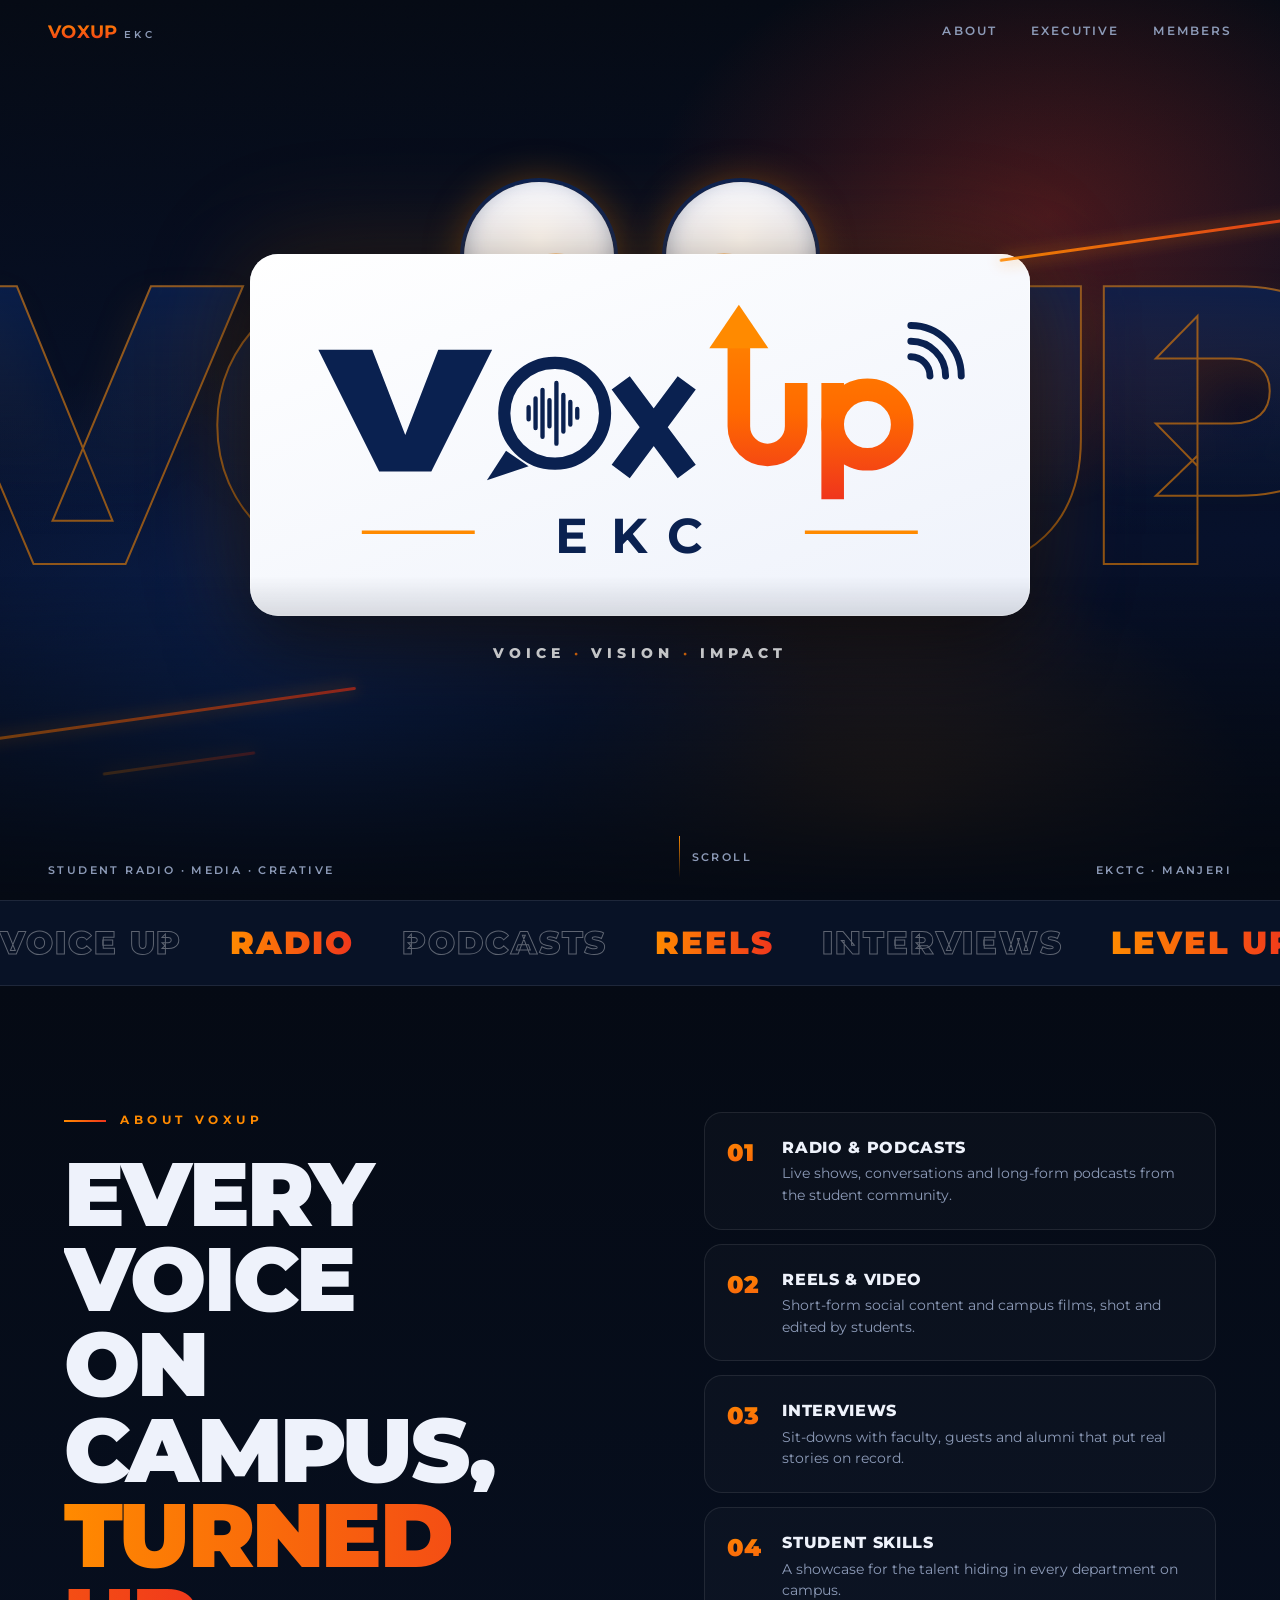
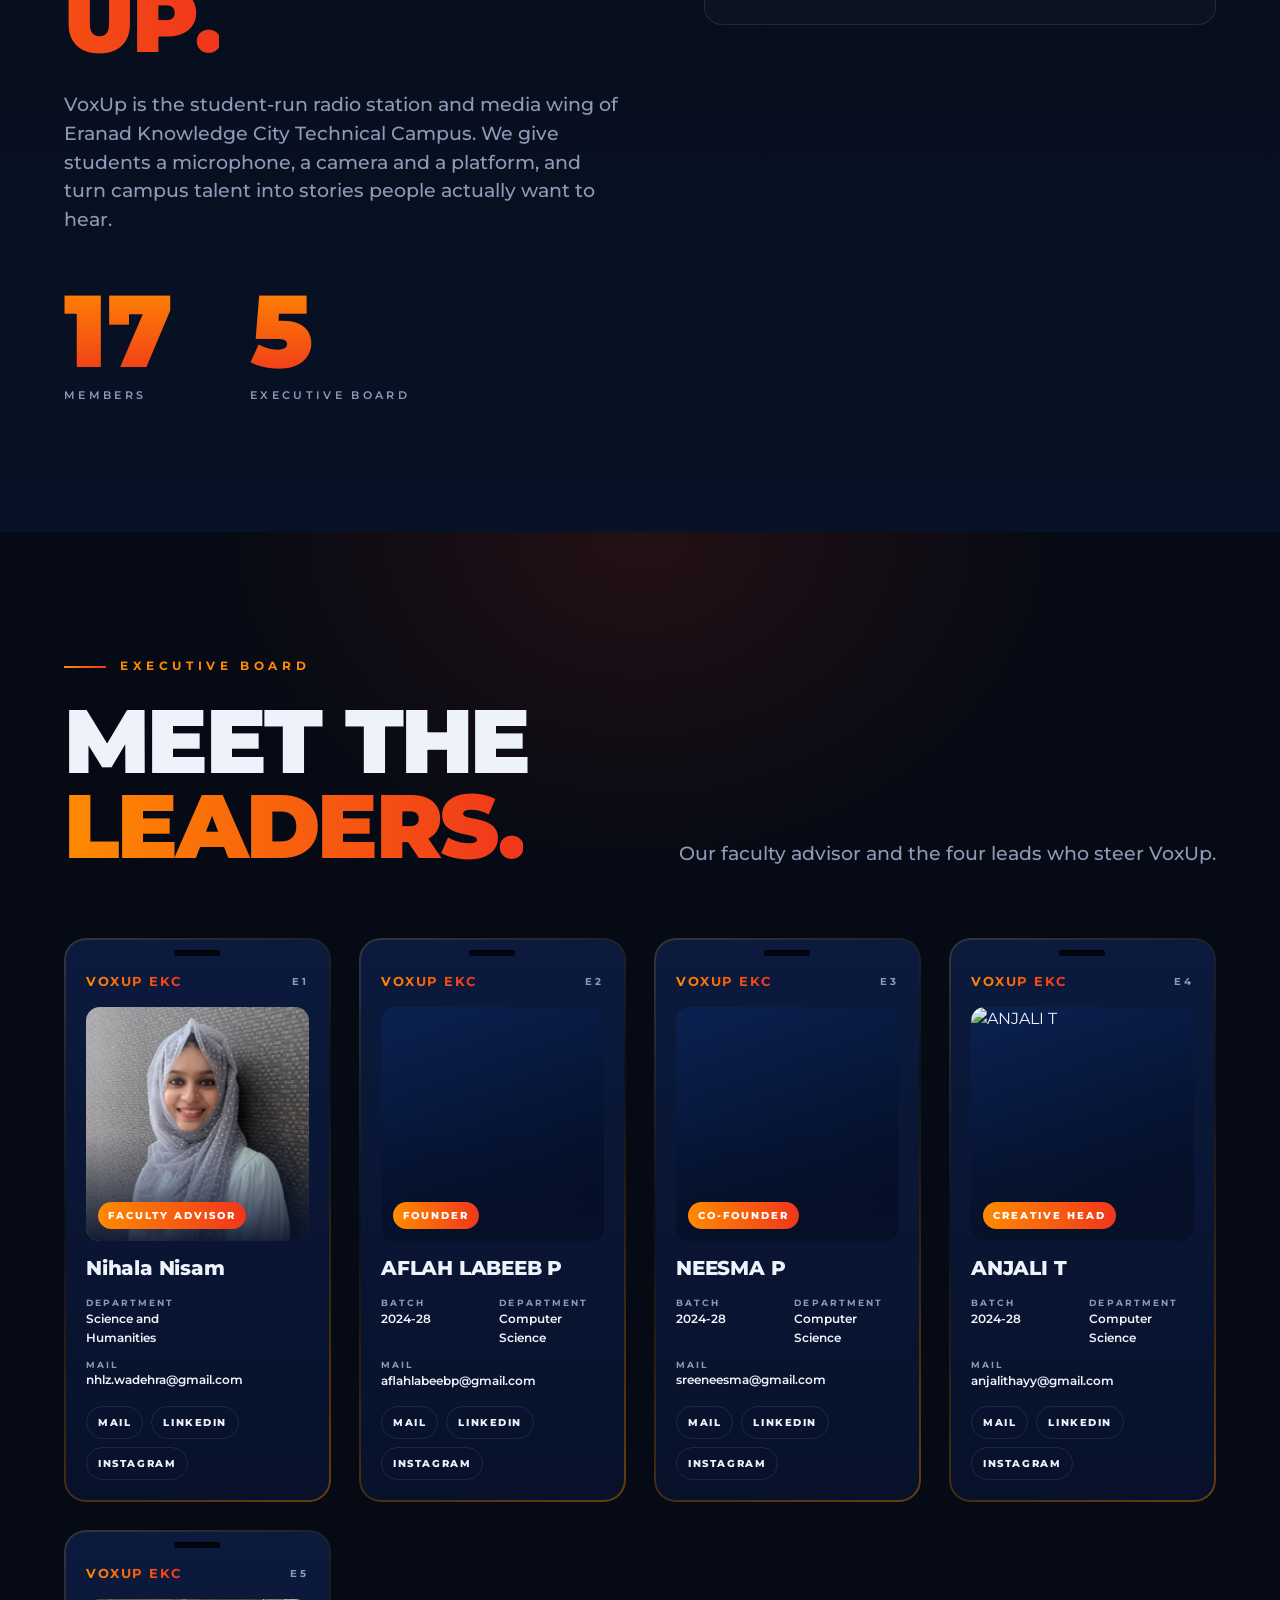
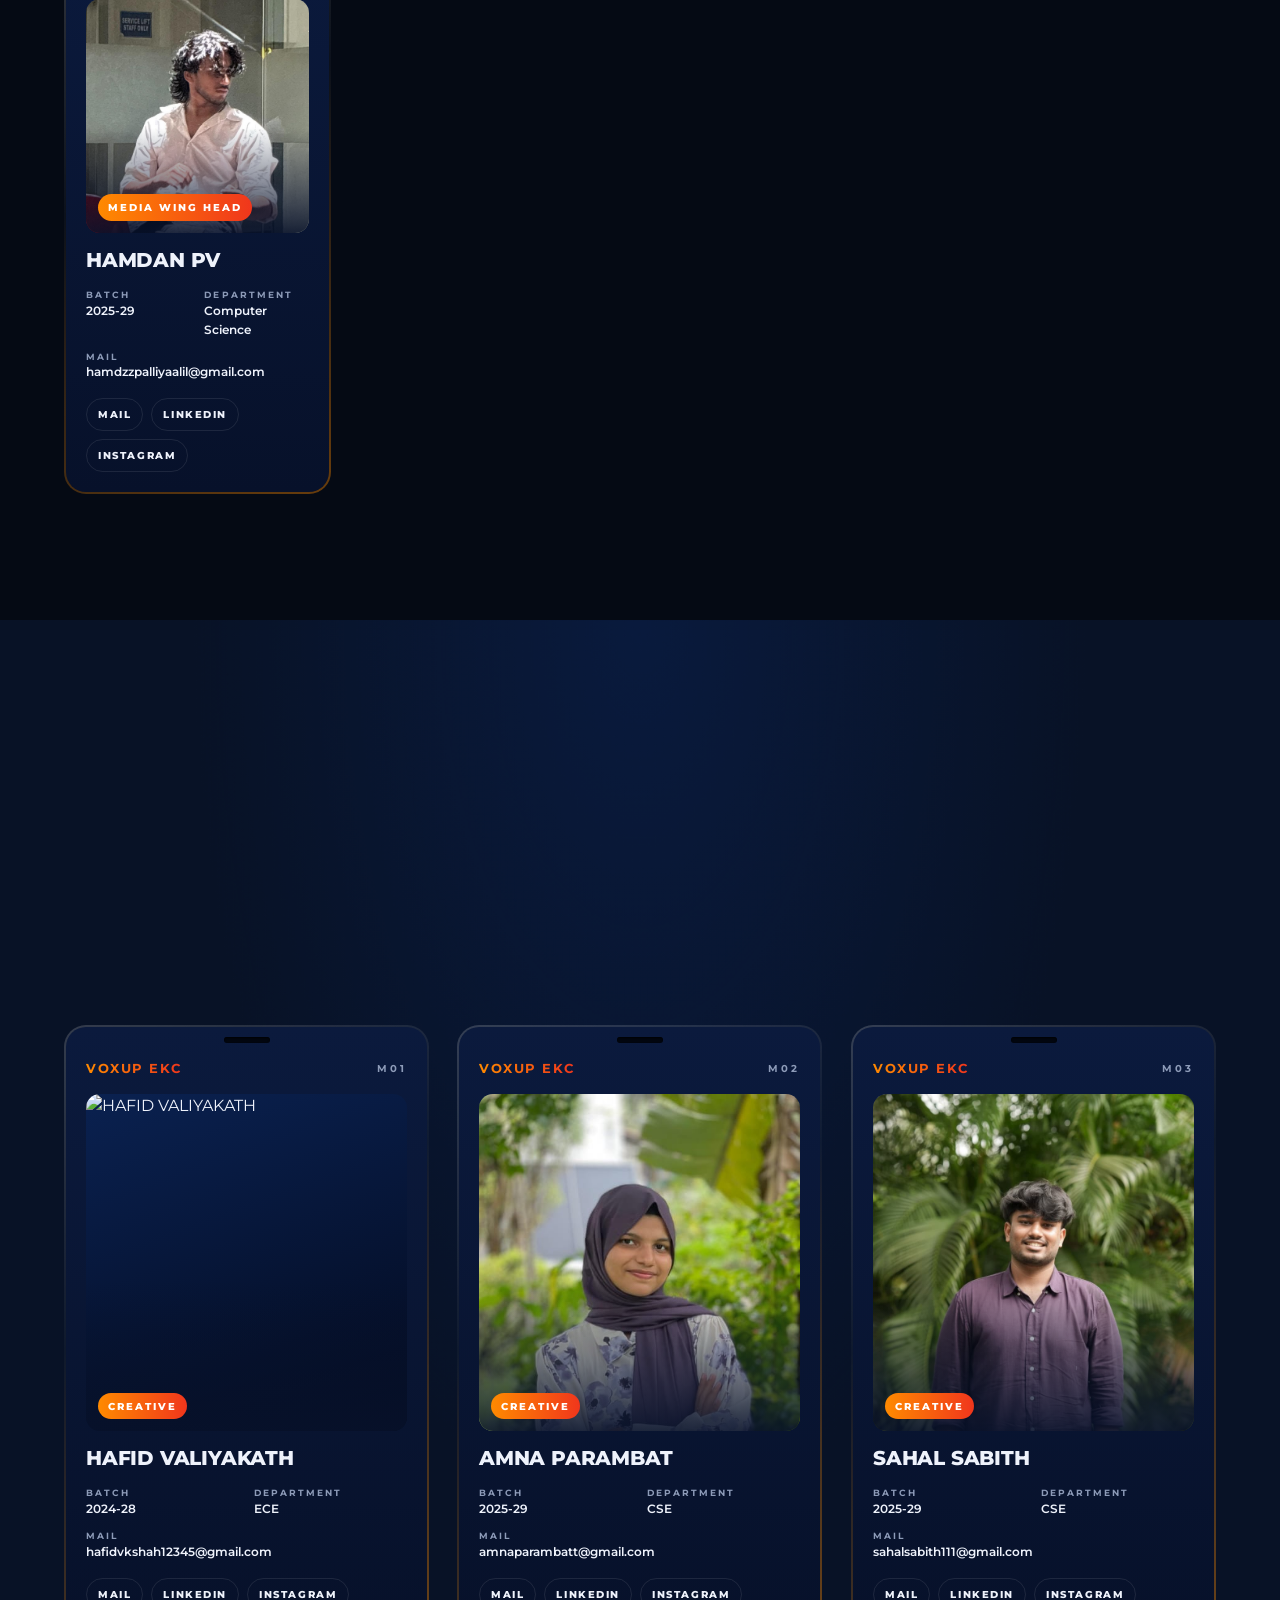
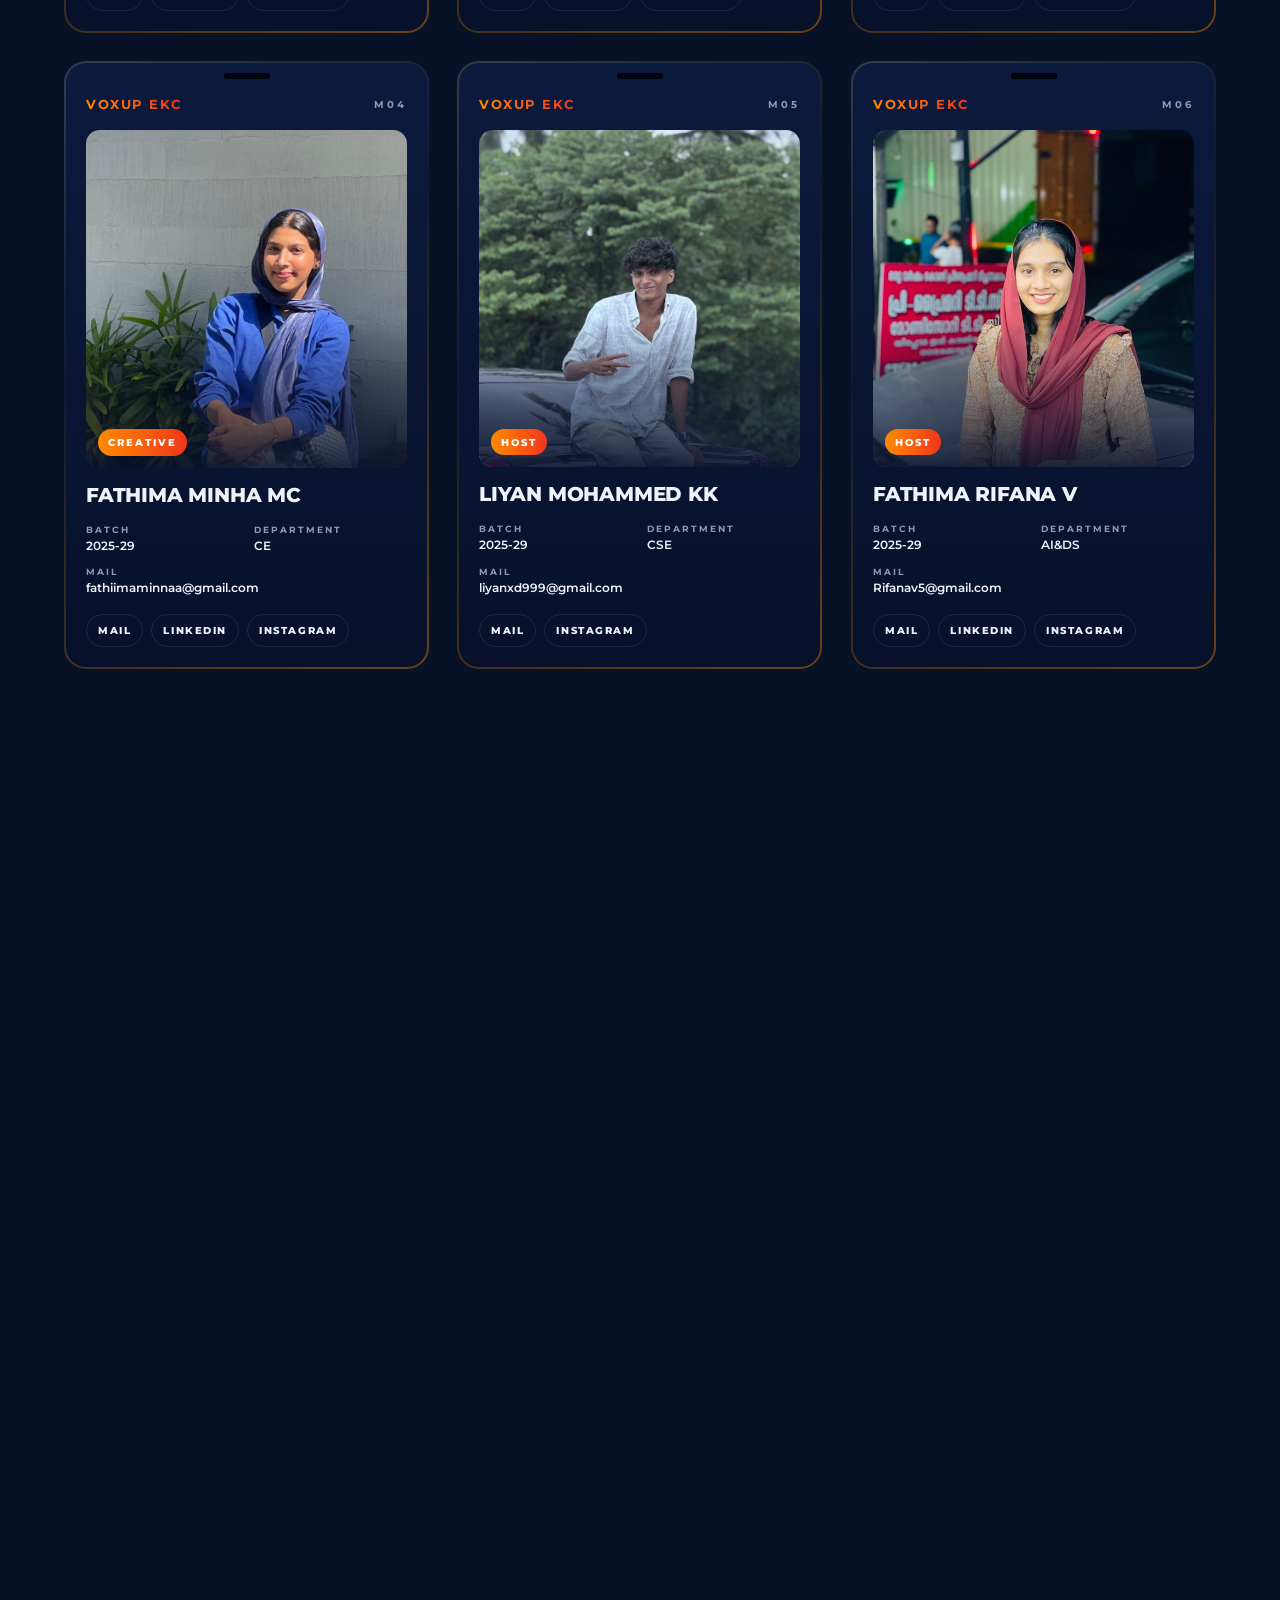
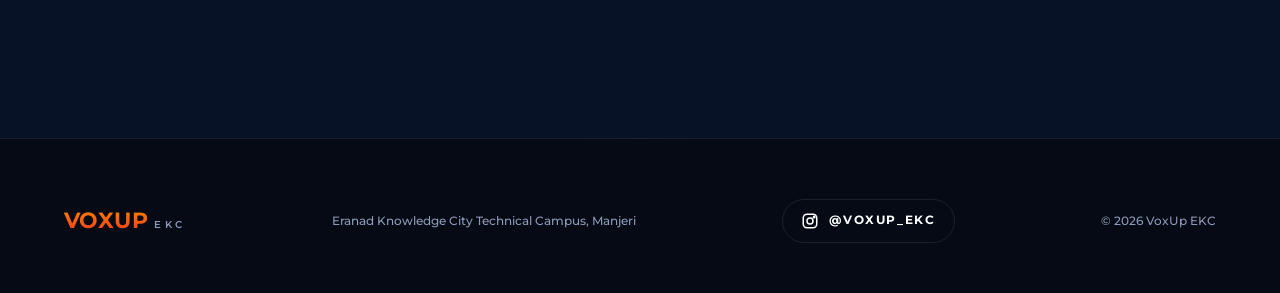
==== voxup-team/index.html @ 84dcec3f "VoxUp EKC site" ====
<!doctype html>
<html lang="en">
<head>
<meta charset="utf-8">
<meta name="viewport" content="width=device-width,initial-scale=1,viewport-fit=cover">
<title>VoxUp EKC</title>
<meta name="description" content="VoxUp EKC — the student-run radio, media and creative platform of Eranad Knowledge City Technical Campus.">
<meta name="theme-color" content="#050a14">
<link rel="preconnect" href="https://fonts.googleapis.com">
<link rel="preconnect" href="https://fonts.gstatic.com" crossorigin>
<link href="https://fonts.googleapis.com/css2?family=Montserrat:wght@400;500;600;700;800;900&display=swap" rel="stylesheet">
<style>
:root{
  --navy:#0a2150; --navy-deep:#061330; --ink:#050a14; --ink2:#081226;
  --orange:#ff8a00; --red:#f0361c; --grad:linear-gradient(180deg,#ff8a00,#f0361c);
  --grad-h:linear-gradient(90deg,#ff8a00,#f0361c);
  --text:#eef2fb; --mute:#8d9bb8; --line:rgba(255,255,255,.09);
  --ease:cubic-bezier(.2,.8,.2,1);
}
*{box-sizing:border-box;margin:0;padding:0}
html{scroll-behavior:smooth;-webkit-text-size-adjust:100%}
body{background:var(--ink);color:var(--text);font-family:'Montserrat',system-ui,-apple-system,Segoe UI,sans-serif;overflow-x:hidden;line-height:1.5}
a{color:inherit;text-decoration:none}
img{display:block;max-width:100%}
::selection{background:var(--orange);color:#000}
.progress{position:fixed;left:0;top:0;height:3px;width:100%;transform-origin:0 50%;transform:scaleX(0);background:var(--grad-h);z-index:100}

/* NAV */
nav{position:fixed;inset:0 0 auto 0;z-index:50;display:flex;align-items:center;justify-content:space-between;padding:18px clamp(18px,4vw,48px);transition:background .4s,backdrop-filter .4s}
nav.solid{background:rgba(5,10,20,.72);backdrop-filter:blur(14px);-webkit-backdrop-filter:blur(14px);border-bottom:1px solid var(--line)}
.brand{font-weight:900;letter-spacing:.02em;font-size:1.15rem}
.brand b{background:var(--grad);-webkit-background-clip:text;background-clip:text;color:transparent}
.brand small{font-weight:600;font-size:.62rem;letter-spacing:.35em;color:var(--mute);margin-left:.6em}
.links{display:flex;gap:clamp(14px,3vw,34px);font-size:.72rem;font-weight:600;letter-spacing:.18em;text-transform:uppercase}
.links a{color:var(--mute);transition:color .25s;position:relative}
.links a:hover{color:#fff}
.links a::after{content:"";position:absolute;left:0;bottom:-6px;height:2px;width:100%;background:var(--grad-h);transform:scaleX(0);transform-origin:left;transition:transform .35s var(--ease)}
.links a:hover::after{transform:scaleX(1)}

/* HERO */
.hero{position:relative;height:100svh;min-height:640px;overflow:hidden;isolation:isolate;
  background:
   radial-gradient(60% 55% at 22% 78%,rgba(10,33,80,.95),transparent 70%),
   radial-gradient(45% 45% at 82% 24%,rgba(240,54,28,.28),transparent 70%),
   radial-gradient(40% 40% at 70% 90%,rgba(255,138,0,.18),transparent 70%),
   linear-gradient(180deg,#050a14,#06102a 60%,#050a14)}
.grain{position:absolute;inset:0;z-index:1;opacity:.07;pointer-events:none;mix-blend-mode:overlay;
  background-image:url("data:image/svg+xml;utf8,<svg xmlns='http://www.w3.org/2000/svg' width='160' height='160'><filter id='n'><feTurbulence type='fractalNoise' baseFrequency='.9' numOctaves='2' stitchTiles='stitch'/></filter><rect width='100%' height='100%' filter='url(%23n)'/></svg>")}
.layer{position:absolute;inset:0;will-change:transform;pointer-events:none}
.bigtext{z-index:2;display:flex;align-items:center;justify-content:center}
.bigtext span{font-weight:900;font-size:clamp(7rem,31vw,36rem);line-height:.8;letter-spacing:-.05em;white-space:nowrap;
  color:transparent;-webkit-text-stroke:2px rgba(255,138,0,.55);
  background:linear-gradient(180deg,rgba(10,33,80,.9),rgba(10,33,80,0) 85%);-webkit-background-clip:text;background-clip:text;
  transform:translateY(-3vh)}
.bigtext.ghost span{-webkit-text-stroke:0;background:linear-gradient(180deg,rgba(255,138,0,.10),transparent 70%);-webkit-background-clip:text;background-clip:text;filter:blur(18px);transform:translateY(-1vh) scale(1.02)}
.rings{z-index:2}
.rings i{position:absolute;left:50%;top:46%;border:1px solid rgba(255,138,0,.22);border-radius:50%;transform:translate(-50%,-50%) scale(.2);opacity:0;animation:ring 6s infinite var(--ease)}
.rings i:nth-child(1){width:60vmin;height:60vmin}
.rings i:nth-child(2){width:60vmin;height:60vmin;animation-delay:2s}
.rings i:nth-child(3){width:60vmin;height:60vmin;animation-delay:4s}
@keyframes ring{0%{transform:translate(-50%,-50%) scale(.3);opacity:0}15%{opacity:.8}100%{transform:translate(-50%,-50%) scale(2.4);opacity:0}}

.stage{position:absolute;inset:0;z-index:4;display:flex;flex-direction:column;align-items:center;justify-content:center;padding-bottom:6vh;pointer-events:none}
.eyes{position:relative;z-index:1;display:flex;gap:clamp(18px,4vw,56px);margin-bottom:calc(var(--eye) * -.52);--eye:clamp(84px,13vw,150px)}
.eye{width:var(--eye);height:var(--eye);border-radius:50%;background:radial-gradient(circle at 50% 38%,#fff,#dfe7f7);position:relative;overflow:hidden;
  box-shadow:inset 0 -10px 22px rgba(10,33,80,.35),0 0 0 4px var(--navy),0 0 40px rgba(255,138,0,.35)}
.iris{position:absolute;left:50%;top:50%;width:46%;height:46%;border-radius:50%;margin:-23% 0 0 -23%;
  background:radial-gradient(circle at 50% 50%,#000 0 28%,var(--navy-deep) 30% 48%,var(--orange) 52% 78%,var(--red) 100%);
  will-change:transform;transition:transform .08s linear}
.iris::after{content:"";position:absolute;left:18%;top:16%;width:22%;height:22%;border-radius:50%;background:#fff;opacity:.9}
.eye .lid{position:absolute;inset:0;background:var(--navy-deep);transform:translateY(-101%);animation:blink 6s infinite}
@keyframes blink{0%,93%,100%{transform:translateY(-101%)}95.5%{transform:translateY(0)}}
.plate{position:relative;z-index:2;width:min(86vw,780px);padding:clamp(18px,3.4vw,42px) clamp(18px,4vw,56px);border-radius:28px;
  background:linear-gradient(160deg,#fff,#eef2fb);box-shadow:0 30px 80px rgba(0,0,0,.55),0 0 0 1px rgba(255,255,255,.6) inset,0 0 120px rgba(255,138,0,.18);
  transform-style:preserve-3d;will-change:transform}
.plate svg{width:100%;height:auto;display:block}
.tagline{margin-top:clamp(18px,3vh,34px);text-align:center;font-weight:800;letter-spacing:.34em;font-size:clamp(.62rem,1.5vw,.9rem);text-transform:uppercase;color:#fff;position:relative;z-index:3}
.tagline b{background:var(--grad-h);-webkit-background-clip:text;background-clip:text;color:transparent}
.fore{z-index:5}
.fore .streak{position:absolute;height:3px;border-radius:3px;background:var(--grad-h);opacity:.9;filter:drop-shadow(0 0 8px rgba(255,138,0,.8))}
.fore .s1{left:-6%;width:34%;bottom:20%;transform:rotate(-8deg)}
.fore .s2{right:-6%;width:28%;top:26%;transform:rotate(-8deg)}
.fore .s3{left:8%;width:12%;bottom:15%;transform:rotate(-8deg);opacity:.5}
.fore .vig{position:absolute;inset:auto 0 0 0;height:36%;background:linear-gradient(0deg,var(--ink),transparent)}
.hero-foot{position:absolute;z-index:6;left:0;right:0;bottom:22px;display:flex;justify-content:space-between;align-items:flex-end;padding:0 clamp(18px,4vw,48px);font-size:.68rem;letter-spacing:.22em;text-transform:uppercase;color:var(--mute);font-weight:600}
.hero-foot .scroll{display:flex;align-items:center;gap:12px}
.hero-foot .scroll i{width:1px;height:42px;background:linear-gradient(var(--orange),transparent);animation:drip 2s infinite}
@keyframes drip{0%{transform:scaleY(0);transform-origin:top}50%{transform:scaleY(1);transform-origin:top}51%{transform-origin:bottom}100%{transform:scaleY(0);transform-origin:bottom}}

/* MARQUEE */
.marquee{border-block:1px solid var(--line);background:var(--ink2);overflow:hidden;padding:18px 0}
.track{display:flex;gap:48px;width:max-content;animation:slide 32s linear infinite}
.track span{font-weight:900;font-size:clamp(1.2rem,3vw,2rem);letter-spacing:.06em;text-transform:uppercase;white-space:nowrap;color:transparent;-webkit-text-stroke:1px rgba(255,255,255,.35)}
.track span:nth-child(even){background:var(--grad-h);-webkit-background-clip:text;background-clip:text;-webkit-text-stroke:0}
@keyframes slide{to{transform:translateX(-50%)}}

/* SECTIONS */
section{position:relative;padding:clamp(80px,14vh,160px) clamp(18px,5vw,72px)}
.eyebrow{font-size:.72rem;letter-spacing:.4em;text-transform:uppercase;font-weight:700;color:var(--orange);display:flex;align-items:center;gap:14px;margin-bottom:22px}
.eyebrow::before{content:"";width:42px;height:2px;background:var(--grad-h)}
h2{font-weight:900;font-size:clamp(2.2rem,7vw,6rem);line-height:.95;letter-spacing:-.03em;text-transform:uppercase}
h2 em{font-style:normal;background:var(--grad-h);-webkit-background-clip:text;background-clip:text;color:transparent}
.lead{max-width:640px;margin-top:28px;color:var(--mute);font-size:clamp(1rem,1.6vw,1.2rem);font-weight:500}

.about{display:grid;grid-template-columns:1.1fr 1fr;gap:clamp(30px,6vw,90px);align-items:start;background:linear-gradient(180deg,var(--ink),var(--ink2))}
.pillars{display:grid;gap:14px}
.pillar{display:grid;grid-template-columns:auto 1fr;gap:18px;padding:22px;border:1px solid var(--line);border-radius:18px;background:rgba(255,255,255,.025);transition:transform .5s var(--ease),border-color .3s,background .3s}
.pillar:hover{transform:translateX(8px);border-color:rgba(255,138,0,.5);background:rgba(255,138,0,.05)}
.pillar .n{font-weight:900;font-size:1.5rem;background:var(--grad);-webkit-background-clip:text;background-clip:text;color:transparent;min-width:2.2ch}
.pillar h3{font-size:1.02rem;font-weight:800;letter-spacing:.04em;text-transform:uppercase}
.pillar p{font-size:.9rem;color:var(--mute);margin-top:4px}

.stats{display:flex;gap:clamp(24px,6vw,80px);flex-wrap:wrap;margin-top:46px}
.stat b{display:block;font-weight:900;font-size:clamp(3rem,8vw,6.5rem);line-height:1;background:var(--grad);-webkit-background-clip:text;background-clip:text;color:transparent}
.stat span{font-size:.7rem;letter-spacing:.3em;text-transform:uppercase;color:var(--mute);font-weight:600}

/* MEMBERS */
.members{background:radial-gradient(50% 30% at 50% 0%,rgba(10,33,80,.55),transparent 70%),var(--ink2)}
.mhead{display:flex;justify-content:space-between;align-items:flex-end;gap:30px;flex-wrap:wrap;margin-bottom:clamp(36px,6vw,70px)}
.grid{display:grid;grid-template-columns:repeat(auto-fill,minmax(270px,1fr));gap:clamp(18px,2.2vw,30px)}
.card{--rx:0deg;--ry:0deg;position:relative;border-radius:22px;padding:2px;background:linear-gradient(150deg,rgba(255,255,255,.18),rgba(255,255,255,.03) 40%,rgba(255,138,0,.4));
  transform:perspective(900px) rotateX(var(--rx)) rotateY(var(--ry));transition:transform .25s ease-out,box-shadow .4s}
.card:hover{box-shadow:0 30px 70px rgba(0,0,0,.5),0 0 60px rgba(255,138,0,.14)}
.card-in{height:100%;border-radius:20px;background:linear-gradient(180deg,#0b1a3d,#07112a);padding:20px;display:flex;flex-direction:column;gap:16px;overflow:hidden;position:relative}
.card-in::before{content:"";position:absolute;left:50%;top:10px;width:46px;height:6px;margin-left:-23px;border-radius:6px;background:#02060f;box-shadow:inset 0 1px 2px rgba(0,0,0,.8)}
.top{display:flex;justify-content:space-between;align-items:center;margin-top:12px;font-size:.62rem;letter-spacing:.3em;font-weight:700;color:var(--mute);text-transform:uppercase}
.top b{background:var(--grad-h);-webkit-background-clip:text;background-clip:text;color:transparent;font-size:.8rem;letter-spacing:.12em}
.ph{position:relative;aspect-ratio:1/1.05;border-radius:14px;overflow:hidden;background:linear-gradient(160deg,var(--navy),#030a1e)}
.ph img{width:100%;height:100%;object-fit:cover;object-position:50% 20%}
.mono{position:absolute;inset:0;display:grid;place-items:center;font-weight:900;font-size:4.2rem;letter-spacing:-.04em;background:var(--grad);-webkit-background-clip:text;background-clip:text;color:transparent;opacity:.9}
.ph::after{content:"";position:absolute;inset:auto 0 0 0;height:45%;background:linear-gradient(0deg,rgba(7,17,42,.9),transparent)}
.role{position:absolute;left:12px;bottom:12px;z-index:2;font-size:.62rem;font-weight:800;letter-spacing:.2em;text-transform:uppercase;padding:6px 10px;border-radius:99px;background:var(--grad-h);color:#fff}
.name{font-size:1.25rem;font-weight:800;letter-spacing:-.01em;line-height:1.15}
.meta{display:grid;grid-template-columns:1fr 1fr;gap:10px 14px;font-size:.78rem}
.meta dt{font-size:.58rem;letter-spacing:.22em;text-transform:uppercase;color:var(--mute);font-weight:700}
.meta dd{font-weight:600;word-break:break-word}
.meta .full{grid-column:1/-1}
.row{display:flex;justify-content:space-between;align-items:flex-end;gap:12px;margin-top:auto}
.socials{display:flex;gap:8px;flex-wrap:wrap}
.socials a{font-size:.62rem;font-weight:800;letter-spacing:.16em;text-transform:uppercase;padding:8px 11px;border-radius:99px;border:1px solid var(--line);transition:all .25s}
.socials a:hover{background:var(--grad-h);border-color:transparent;transform:translateY(-2px)}
.qr{width:68px;height:68px;border-radius:10px;background:#fff;padding:5px;flex:none;cursor:pointer;transition:transform .3s var(--ease)}
.qr:hover{transform:scale(1.08) rotate(-3deg)}
.qr svg{width:100%;height:100%;display:block}

/* reveal */
.rv{opacity:0;transform:translateY(60px) scale(.96);filter:blur(6px);transition:opacity .9s var(--ease),transform .9s var(--ease),filter .9s var(--ease);transition-delay:var(--d,0ms)}
.rv.in{opacity:1;transform:none;filter:none}
.rv.l{transform:translateX(-60px)}.rv.r{transform:translateX(60px)}
.rv.l.in,.rv.r.in{transform:none}
.line{overflow:hidden;display:block}
.line>span{display:block;transform:translateY(110%);transition:transform 1s var(--ease);transition-delay:var(--d,0ms)}
.in .line>span,.line.in>span{transform:none}

/* HEADS */
.btn{position:relative;display:inline-flex;align-items:center;gap:14px;border:0;cursor:pointer;font:800 .8rem/1 'Montserrat',sans-serif;letter-spacing:.24em;text-transform:uppercase;color:#fff;padding:22px 38px;border-radius:99px;background:var(--grad-h);box-shadow:0 14px 50px rgba(240,54,28,.4);transition:transform .35s var(--ease),box-shadow .35s}
.btn:hover{transform:translateY(-4px) scale(1.03);box-shadow:0 22px 70px rgba(240,54,28,.55)}
.btn:focus-visible,.back:focus-visible,.socials a:focus-visible{outline:2px solid #fff;outline-offset:3px}
.btn svg{width:18px;height:18px;transition:transform .5s var(--ease)}

footer{padding:60px clamp(18px,5vw,72px) 50px;border-top:1px solid var(--line);display:flex;justify-content:space-between;gap:24px;flex-wrap:wrap;align-items:center;color:var(--mute);font-size:.78rem;font-weight:500}
footer .brand{font-size:1.4rem;color:#fff}
.insta{display:inline-flex;align-items:center;gap:10px;font-weight:700;letter-spacing:.14em;text-transform:uppercase;font-size:.72rem;color:#fff;padding:12px 18px;border-radius:99px;border:1px solid var(--line);transition:all .3s var(--ease)}
.insta svg{width:18px;height:18px}
.insta:hover{background:var(--grad-h);border-color:transparent;transform:translateY(-3px)}
/* MEMBER PAGE (QR landing) */
.page{position:fixed;inset:0;z-index:90;background:radial-gradient(60% 50% at 50% 0%,rgba(10,33,80,.9),transparent 70%),var(--ink);overflow:auto;display:none}
.page.show{display:block;animation:pg .6s var(--ease)}
.pg-card{min-height:100svh;display:flex;flex-direction:column;align-items:center;justify-content:center;gap:28px;padding:90px 18px 40px}
.cue{font-size:.66rem;letter-spacing:.3em;text-transform:uppercase;color:var(--mute);font-weight:700;animation:bob 2s infinite}
@keyframes bob{50%{transform:translateY(8px)}}
.pg-more{min-height:80svh;display:flex;flex-direction:column;align-items:center;justify-content:center;text-align:center;padding:60px 18px 90px}
.pg-more .eyebrow{justify-content:center}
.pg-more .lead{margin:14px auto 30px}
.exec{background:radial-gradient(50% 30% at 50% 0%,rgba(240,54,28,.13),transparent 70%),var(--ink)}
#execGrid{grid-template-columns:repeat(auto-fit,minmax(250px,1fr));max-width:1500px}
@keyframes pg{from{opacity:0;transform:scale(1.03)}to{opacity:1;transform:none}}
.page .card{width:min(92vw,380px);--rx:0deg;--ry:0deg}
.page .name{font-size:1.6rem}
.back{position:fixed;left:18px;top:18px;z-index:95;display:none;background:rgba(255,255,255,.08);border:1px solid var(--line);color:#fff;font:700 .7rem 'Montserrat',sans-serif;letter-spacing:.2em;text-transform:uppercase;padding:12px 18px;border-radius:99px;cursor:pointer;backdrop-filter:blur(8px)}
.back.show{display:block}

@media(max-width:860px){.about{grid-template-columns:1fr}.links a:nth-child(n+4){display:none}.hero-foot span:first-child{display:none}.hero-foot{justify-content:center}}
@media(max-width:520px){.brand small{display:none}.links{gap:14px}.plate{border-radius:20px}.eyes{gap:16px}}
@media(prefers-reduced-motion:reduce){*{animation:none!important;transition-duration:.01ms!important}.rv,.line>span{opacity:1;transform:none;filter:none}}
/* PHONE FIXES */
html,body{overflow-x:clip}
@media(max-width:860px){
  .rv.r,.rv.l{transform:translateY(40px)}
  .hero-foot span:last-child{display:none}
}
@media(max-width:520px){
  nav{padding:14px 16px}
  .links{gap:12px;font-size:.6rem;letter-spacing:.1em}
  .tagline{letter-spacing:.2em}
}
</style>
</head>
<body>
<div class="progress" id="progress"></div>

<nav id="nav">
  <a class="brand" href="#top" aria-label="VoxUp EKC home"><b>VOXUP</b><small>EKC</small></a>
  <div class="links"><a href="#about">About</a><a href="#executive">Executive</a><a href="#members">Members</a></div>
</nav>

<header class="hero" id="top">
  <div class="grain"></div>
  <div class="layer bigtext ghost" data-depth="10"><span>VOXUP</span></div>
  <div class="layer bigtext" data-depth="22"><span>VOXUP</span></div>
  <div class="layer rings" aria-hidden="true"><i></i><i></i><i></i></div>

  <div class="stage">
    <div class="eyes" id="eyes" aria-hidden="true">
      <div class="eye"><div class="iris"></div><div class="lid"></div></div>
      <div class="eye"><div class="iris"></div><div class="lid"></div></div>
    </div>
    <div class="plate" id="plate">
      <!-- VoxUp EKC logo, rebuilt in SVG with the brand navy and orange→red gradient -->
      <svg id="logo" viewBox="0 0 780 320" role="img" aria-label="VoxUp EKC logo">
        <defs>
          <linearGradient id="og" gradientUnits="userSpaceOnUse" x1="0" y1="14" x2="0" y2="232"><stop offset="0" stop-color="#ff8a00"/><stop offset=".55" stop-color="#ff6a00"/><stop offset="1" stop-color="#f0361c"/></linearGradient>
        </defs>
        <g fill="#0a2150">
          <polygon points="20,62 82,62 120,160 158,62 220,62 150,202 90,202"/>
          <path d="M236 178 L214 212 L262 196 Z"/>
        </g>
        <circle cx="292" cy="135" r="58" fill="none" stroke="#0a2150" stroke-width="14"/>
        <g stroke="#0a2150" stroke-width="5" stroke-linecap="round">
          <path d="M262 128v14M270 118v34M278 108v54M286 120v30M294 100v70M302 114v42M310 122v26M318 130v10"/>
        </g>
        <g stroke="#0a2150" stroke-width="26"><path d="M368 100L444 202M444 100L368 202"/></g>
        <g fill="none" stroke="url(#og)" stroke-width="26">
          <path d="M504 58V150a33 33 0 0 0 66 0V100"/>
          <path d="M612 100V234"/>
          <circle cx="652" cy="148" r="40"/>
        </g>
        <polygon points="504,10 470,60 538,60" fill="#ff8a00"/>
        <g fill="none" stroke="#0a2150" stroke-width="8" stroke-linecap="round">
          <path d="M702 70a22 22 0 0 1 22 22"/><path d="M702 52a40 40 0 0 1 40 40"/><path d="M702 34a58 58 0 0 1 58 58"/>
        </g>
        <g stroke="#ff8a00" stroke-width="4"><path d="M70 272H200M580 272H710"/></g>
        <text x="390" y="296" text-anchor="middle" font-family="Montserrat,sans-serif" font-weight="700" font-size="56" letter-spacing="26" fill="#0a2150">EKC</text>
      </svg>
    </div>
    <p class="tagline">VOICE <b>·</b> VISION <b>·</b> IMPACT</p>
  </div>

  <div class="layer fore" data-depth="40"><i class="streak s1"></i><i class="streak s2"></i><i class="streak s3"></i><div class="vig"></div></div>
  <div class="hero-foot"><span>Student radio · Media · Creative</span><span class="scroll"><i></i>Scroll</span><span>EKCTC · Manjeri</span></div>
</header>

<div class="marquee" aria-hidden="true"><div class="track" id="track"></div></div>

<section class="about" id="about">
  <div>
    <div class="eyebrow rv">About VoxUp</div>
    <h2><span class="line"><span>Every voice</span></span><span class="line" style="--d:120ms"><span>on campus,</span></span><span class="line" style="--d:240ms"><span><em>turned up.</em></span></span></h2>
    <p class="lead rv" style="--d:200ms">VoxUp is the student-run radio station and media wing of Eranad Knowledge City Technical Campus. We give students a microphone, a camera and a platform, and turn campus talent into stories people actually want to hear.</p>
    <div class="stats rv" style="--d:300ms">
      <div class="stat"><b data-count="17">0</b><span>Members</span></div>
      <div class="stat"><b data-count="5">0</b><span>Executive board</span></div>
    </div>
  </div>
  <div class="pillars">
    <div class="pillar rv r"><span class="n">01</span><div><h3>Radio &amp; Podcasts</h3><p>Live shows, conversations and long-form podcasts from the student community.</p></div></div>
    <div class="pillar rv r" style="--d:120ms"><span class="n">02</span><div><h3>Reels &amp; Video</h3><p>Short-form social content and campus films, shot and edited by students.</p></div></div>
    <div class="pillar rv r" style="--d:240ms"><span class="n">03</span><div><h3>Interviews</h3><p>Sit-downs with faculty, guests and alumni that put real stories on record.</p></div></div>
    <div class="pillar rv r" style="--d:360ms"><span class="n">04</span><div><h3>Student Skills</h3><p>A showcase for the talent hiding in every department on campus.</p></div></div>
  </div>
</section>

<section class="exec" id="executive">
  <div class="mhead">
    <div>
      <div class="eyebrow rv">Executive Board</div>
      <h2><span class="line"><span>Meet the</span></span><span class="line" style="--d:120ms"><span><em>leaders.</em></span></span></h2>
    </div>
    <p class="lead rv" style="margin:0">Our faculty advisor and the four leads who steer VoxUp.</p>
  </div>
  <div class="grid" id="execGrid"></div>
</section>

<section class="members" id="members">
  <div class="mhead">
    <div>
      <div class="eyebrow rv">The Team</div>
      <h2><span class="line"><span>Meet the</span></span><span class="line" style="--d:120ms"><span><em>voices.</em></span></span></h2>
    </div>
    <p class="lead rv" style="margin:0">The students behind every show, reel and story.</p>
  </div>
  <div class="grid" id="memberGrid"></div>
</section>

<footer>
  <div class="brand"><b>VOXUP</b><small>EKC</small></div>
  <div>Eranad Knowledge City Technical Campus, Manjeri</div>
  <a class="insta" href="https://www.instagram.com/voxup_ekctc/" target="_blank" rel="noopener" aria-label="VoxUp on Instagram">
    <svg viewBox="0 0 24 24" fill="none" stroke="currentColor" stroke-width="2" stroke-linecap="round" stroke-linejoin="round"><rect x="3" y="3" width="18" height="18" rx="5"/><circle cx="12" cy="12" r="4"/><circle cx="17.5" cy="6.5" r="1" fill="currentColor"/></svg>
    @VOXUP_EKC
  </a>
  <div>© <span id="yr"></span> VoxUp EKC</div>
</footer>

<button class="back" id="back">← VoxUp EKC</button>
<div class="page" id="page" aria-live="polite"></div>

<script>
/* =====================================================================
   TEAM DATA — fill in each person here. Leave a field "" to hide it.
   photo: path to an image in the repo, e.g. "photos/aflah.jpg"
   linkedin: full profile URL.  instagram: handle (no @) or full URL.
   Scanning a person's QR (made separately for their ID card) must open   SITE + "#/" + key
   Keys: e1–e5 = executive board (faculty advisor, founder, co-founder, creative head, media wing head), m01–m17 = members
   ===================================================================== */
const SITE = "https://voxup-ekctc.github.io/voxup-ekctc/";

const blank = {name:"",batch:"",dept:"",id:"",mail:"",linkedin:"",instagram:"",photo:""};
const EXEC = [
  {...blank, role:"Faculty Advisor",name:"Nihala Nisam", batch:"", dept:"Science and Humanities", id:"", mail:"nhlz.wadehra@gmail.com", linkedin: "https://www.linkedin.com/in/nihalanisam?utm_source=share_via&utm_content=profile&utm_medium=member_android", instagram:"https://www.instagram.com/insane_lady_/", photo:"photos/member-00.jpg"},
  {...blank, role:"Founder", name:"AFLAH LABEEB P", batch:"2024-28", dept:"Computer Science", id:"", mail:"aflahlabeebp@gmail.com", linkedin: "https://www.linkedin.com/in/aflah-labeeb-p-809556328?utm_source=share_via&utm_content=profile&utm_medium=member_android", instagram:"https://www.instagram.com/aflah_labeeb_p/", photo:"photos/member-01.jpg",pos:"50% 40%", zoom:1.5},
  {...blank, role:"Co-Founder", name:"NEESMA P", batch:"2024-28", dept:"Computer Science", id:"", mail:"sreeneesma@gmail.com",     linkedin: "https://www.linkedin.com/in/neesma-anil-2385803b4?utm_source=share_via&utm_content=profile&utm_medium=member_android", instagram:"https://www.instagram.com/neesma._/", photo:"photos/member-02.jpg",pos:"50% 60%", zoom:1.3},
  {...blank, role:"Creative Head", name:"ANJALI T", batch:"2024-28", dept:"Computer Science", id:"", mail:"anjalithayy@gmail.com", linkedin: "https://www.linkedin.com/in/anjali-thayyil-15a80a328?utm_source=share_via&utm_content=profile&utm_medium=member_android", instagram:"https://www.instagram.com/_anjalithayyil_?stkn=d3J3bjQybjllZ25y", photo:"photos/member-03.jpg"},
  {...blank, role:"Media Wing Head",name:"HAMDAN PV", batch:"2025-29", dept:"Computer Science", id:"", mail:"hamdzzpalliyaalil@gmail.com", linkedin: "https://www.linkedin.com/in/hamdan-pv-3285803b4?utm_source=share_via&utm_content=profile&utm_medium=member_android", instagram:"https://www.instagram.com/hamdan_pv/", photo:"photos/member-04.jpg"},
];
const MEMBERS = Array.from({length:17},()=>({...blank, role:"Member"}));
/* e.g. MEMBERS[0] = {...blank, role:"Anchor", name:"…", batch:"2025-29", dept:"CSE", id:"…", mail:"…", linkedin:"…", instagram:"…", photo:"photos/…jpg"}; */
MEMBERS[0] = {...blank, role:"Creative", name:"HAFID VALIYAKATH", batch:"2024-28", dept:"ECE", id:"", mail:"hafidvkshah12345@gmail.com", linkedin:"https://www.linkedin.com/in/hafid-valiyakath-589936358?utm_source=share_via&utm_content=profile&utm_medium=member_android", instagram:"https://www.instagram.com/storiess_of_vk?stkn=YWlhaHE1Y2J1Nm9k", photo:"photos/member-05.jpg"};
MEMBERS[1] = {...blank, 
  role:"Creative", 
  name:"AMNA PARAMBAT", 
  batch:"2025-29", 
  dept:"CSE", id:"",
  mail:"amnaparambatt@gmail.com",
  linkedin:"https://www.linkedin.com/in/amna-parambat?utm_source=share_via&utm_content=profile&utm_medium=member_android", 
  instagram:"https://www.instagram.com/amna.withpurpose?stkn=MXZlYjduOWhxNGRy",
  photo:"photos/member-06.jpg",pos:"80% 20%", zoom:1.4};
MEMBERS[2] = {...blank, 
  role:"Creative", 
  name:"SAHAL SABITH", 
  batch:"2025-29", 
  dept:"CSE", id:"",
  mail:"sahalsabith111@gmail.com",
  linkedin:"https://www.linkedin.com/in/sahal-sabith-406691306?utm_source=share_via&utm_content=profile&utm_medium=member_ios", 
  instagram:"https://www.instagram.com/sahal_sabith_?stkn=Z29tdzJvODViN2dt&utm_source=qr",
  photo:"photos/member-07.jpg",pos:"80% 20%", zoom:1.3};
MEMBERS[3] = {...blank, 
  role:"Creative", 
  name:"FATHIMA MINHA MC", 
  batch:"2025-29", 
  dept:"CE", id:"",
  mail:"fathiimaminnaa@gmail.com",
  linkedin:"https://www.linkedin.com/in/fathima-minha-767a8043a?utm_source=share_via&utm_content=profile&utm_medium=member_android", 
  instagram:"https://www.instagram.com/m.innnaa__?stkn=cnVicnBvaHN4aXM0",
  photo:"photos/member-08.jpg",pos:"50% 50%", zoom:2.0};
MEMBERS[4] = {...blank, 
  role:"Host", 
  name:"LIYAN MOHAMMED KK ", 
  batch:"2025-29", 
  dept:"CSE", id:"",
  mail:"liyanxd999@gmail.com",
  linkedin:"", 
  instagram:"https://www.instagram.com/liy3nnnn?stkn=MXMzcjB6NHp6djIycA==",
  photo:"photos/member-09.jpg",zoom:1.3};
MEMBERS[5] = {...blank, 
  role:"Host", 
  name:"FATHIMA RIFANA V", 
  batch:"2025-29", 
  dept:"AI&DS", id:"",
  mail:"Rifanav5@gmail.com",
  linkedin:"https://www.linkedin.com/in/rifana-v-64722b386", 
  instagram:"https://www.instagram.com/_rifaaiii_?stkn=MWt6MXV1enZqMDc0YQ==",
  photo:"photos/member-10.jpg",pos:"50% 50%", zoom:1.3};
MEMBERS[6] = {...blank, 
  role:"Host", 
  name:"AMEERA SANA K", 
  batch:"2025-29", 
  dept:"CE", id:"",
  mail:" ameerasanak21@gmail.com",
  linkedin: "https://www.linkedin.com/in/ameerasanak-undefined-776162445?utm_source=share_via&utm_content=profile&utm_medium=member_android", 
  instagram:"https://www.instagram.com/____ameera.sanaa?stkn=dHBiMWs0cGo1YmU%3D",
  photo:"photos/member-11.jpg"};
MEMBERS[7] = {...blank, 
  role:"Host", 
  name:"FATHIMA RIFA P", 
  batch:"2025-29", 
  dept:"CE", id:"",
  mail:" ffathimarifa2007@gmail.com",
  linkedin: "https://www.linkedin.com/in/fathima-rifa-5b1a12443?utm_source=share_via&utm_content=profile&utm_medium=member_android", 
  instagram:"https://www.instagram.com/rifa__hh_?cplk=MTRyazdpbnpwb293dQ==",
  photo:"photos/member-12.jpg"};
MEMBERS[8] = {...blank, 
  role:"Host", 
  name:"FATHIMA NIYA T", 
  batch:"2025-29", 
  dept:"CE", id:"",
  mail:" fathimaniya200@gmail.com",
  linkedin: "https://www.linkedin.com/in/fathima-niya-t-071644361?utm_source=share_via&utm_content=profile&utm_medium=member_ios", 
  instagram:"https://www.instagram.com/niya_thaikkat?xtok=MXg2enJkaWs1aGs0aQ%3D%3D&utm_source=qr",
  photo:"photos/member-13.jpg"};
MEMBERS[9] = {...blank, 
  role:"Media", 
  name:"DILSHAD C", 
  batch:"2025-29", 
  dept:"CSE", id:"",
  mail:" diludilshad843@gmail.com",
  linkedin: "www.linkedin.com/in/ dilshad-c-4827a94", 
  instagram:"https://www.instagram.com/dilshhdd?stkn=dTd4MjV0aWx6anlo",
  photo:"photos/member-14.jpg", pos:"50% 50%", zoom:1.3};
MEMBERS[10] = {...blank, 
  role:"Media", 
  name:"JINISH MIDLAJ EC", 
  batch:"2025-29", 
  dept:"CSE", id:"",
  mail:"jinishmidlaj0@gmail.com",
  linkedin: "http://linkedin.com/in/jinish-midlaj-0a4a29384", 
  instagram:"https://www.instagram.com/jinish_midlaj?stkn=MXVvbzQyeDhvdDQ4Yw==",
  photo:"photos/member-15.jpg", pos:"90% 20%", zoom:1.3};
MEMBERS[11] = {...blank, 
  role:"Media", 
  name:"MUHAMMED RISHAF P", 
  batch:"2025-29", 
  dept:"CE", id:"",
  mail:"rishafkrishaf@gmail.com",
  linkedin: "https://www.linkedin.com/in/rishaf-rishaf-p-a20228386?utm_source=share&utm_campaign=share_via&utm_content=profile&utm_medium=android_app", 
  instagram:"https://www.instagram.com/_riisha_f?stkn=MXd0MmdnOWQyNDB5ZA==",
  photo:"photos/member-16.jpg", pos:"70% 20%", zoom:1.0};
MEMBERS[12] = {...blank, 
  role:"Media", 
  name:"MUHAMMED RISHAF P", 
  batch:"2025-29", 
  dept:"CE", id:"",
  mail:"rishafkrishaf@gmail.com",
  linkedin: "https://www.linkedin.com/in/rishaf-rishaf-p-a20228386?utm_source=share&utm_campaign=share_via&utm_content=profile&utm_medium=android_app", 
  instagram:"https://www.instagram.com/_riisha_f?stkn=MXd0MmdnOWQyNDB5ZA==",
  photo:"photos/member-17.jpg", pos:"70% 20%", zoom:1.0};
MEMBERS[13] = {...blank, 
  role:"Media", 
  name:"MUHAMMED RISHAF P", 
  batch:"2025-29", 
  dept:"CE", id:"",
  mail:"rishafkrishaf@gmail.com",
  linkedin: "https://www.linkedin.com/in/rishaf-rishaf-p-a20228386?utm_source=share&utm_campaign=share_via&utm_content=profile&utm_medium=android_app", 
  instagram:"https://www.instagram.com/_riisha_f?stkn=MXd0MmdnOWQyNDB5ZA==",
  photo:"photos/member-18.jpg", pos:"70% 20%", zoom:1.0};
MEMBERS[14] = {...blank, 
  role:"Media", 
  name:"HAYA A", 
  batch:"2025-29", 
  dept:"AI&DS", id:"",
  mail:"hayarehbel@gmail.com",
  linkedin: "https://www.linkedin.com/in/haya-rehbel-b43a2b385", 
  instagram:"https://www.instagram.com/rehbelspov._?stkn=OW1qM29rcjhjeTh3&utm_source=qr",
  photo:"photos/member-19.jpg", pos:"70% 20%", zoom:1.0};
MEMBERS[15] = {...blank, 
  role:"Media", 
  name:"MANAL MUSTHAFA P", 
  batch:"2025-29", 
  dept:"CSE", id:"",
  mail:"Manalmusthafa66@gmail.com",
  linkedin: "https://www.linkedin.com/in/manal-musthafa-191a37384?utm_source=share_via&utm_content=profile&utm_medium=member_android", 
  instagram:"https://www.instagram.com/__.mnl____?exln=eHF3ZmIydmE1MXV5",
  photo:"photos/member-20.jpg", pos:"70% 20%", zoom:1.2};
MEMBERS[16] = {...blank, 
  role:"Media", 
  name:"DHANIYA EK", 
  batch:"2025-29", 
  dept:"CSE", id:"",
  mail:"dhaniyaek@gmail.com",
  linkedin: "https://www.linkedin.com/in/dhaniya-ek-a12a2b384", 
  instagram:"https://www.instagram.com/daniiyhaah?stkn=eHV6am9wamx0cW15&utm_source=qr",
  photo:"photos/member-21.jpg", pos:"70% 20%", zoom:1.0};

EXEC.forEach((p,i)=>p.key="e"+(i+1));
MEMBERS.forEach((p,i)=>p.key="m"+String(i+1).padStart(2,"0"));
const ALL = [...EXEC,...MEMBERS];

/* ---------- helpers ---------- */
const $ = (s,r=document)=>r.querySelector(s);
const esc = s=>String(s).replace(/[&<>"']/g,c=>({"&":"&amp;","<":"&lt;",">":"&gt;",'"':"&quot;","'":"&#39;"}[c]));
const initials = n=>n?n.trim().split(/\s+/).slice(0,2).map(w=>w[0]).join("").toUpperCase():"VX";
const igUrl = v=>/^https?:/i.test(v)?v:"https://instagram.com/"+v.replace(/^@/,"");
const safeUrl = v=>/^https?:\/\//i.test(v)?v:"";
function cardHTML(p,i=0,big=false){
  const field=(l,v,full)=>v?`<div class="${full?"full":""}"><dt>${l}</dt><dd>${esc(v)}</dd></div>`:"";
  const soc=[
    p.mail?`<a href="mailto:${esc(p.mail)}">Mail</a>`:"",
    safeUrl(p.linkedin)?`<a href="${esc(p.linkedin)}" target="_blank" rel="noopener">LinkedIn</a>`:"",
    p.instagram?`<a href="${esc(igUrl(p.instagram))}" target="_blank" rel="noopener">Instagram</a>`:""
  ].join("");
 const photo=p.photo?`<img src="${esc(p.photo)}" alt="${esc(p.name||p.role)}" loading="lazy" style="object-position:${esc(p.pos||'50% 20%')};transform:scale(${+p.zoom||1})">`:`<div class="mono">${esc(initials(p.name))}</div>`;
  return `<article class="card" style="--i:${i}" data-key="${p.key}">
    <div class="card-in">
      <div class="top"><b>VOXUP EKC</b><span>${p.id?esc(p.id):p.key.toUpperCase()}</span></div>
      <div class="ph">${photo}<span class="role">${esc(p.role)}</span></div>
      <h3 class="name">${p.name?esc(p.name):"To be added"}</h3>
      <dl class="meta">${field("Batch",p.batch)}${field("Department",p.dept)}${field("ID",p.id)}${field("Mail",p.mail,true)}</dl>
      <div class="row"><div class="socials">${soc}</div></div>
    </div></article>`;
}

/* ---------- render ---------- */
const grid=$("#memberGrid");
grid.innerHTML=MEMBERS.map((p,i)=>cardHTML(p,i)).join("");
const execGrid=$("#execGrid");
execGrid.innerHTML=EXEC.map((p,i)=>cardHTML(p,i)).join("");
[grid,execGrid].forEach(g=>g.querySelectorAll(".card").forEach((c,i)=>{c.classList.add("rv");c.style.setProperty("--d",(i%4)*110+"ms")}));
$("#yr").textContent=new Date().getFullYear();
$("#track").innerHTML=Array(2).fill(["Voice up","Radio","Podcasts","Reels","Interviews","Level up","Student talent","EKC"].map(t=>`<span>${t}</span>`).join("")).join("");

/* ---------- reveal on scroll ---------- */
const io=new IntersectionObserver(es=>es.forEach(e=>{if(e.isIntersecting){const t=e.target;t.classList.add("in");io.unobserve(t);if(t.classList.contains("card")){const dl=parseInt(t.style.getPropertyValue("--d"))||0;setTimeout(()=>t.classList.remove("rv","in"),dl+1100)}}}),{threshold:.15,rootMargin:"0px 0px -6% 0px"});
document.querySelectorAll(".rv,h2").forEach(el=>io.observe(el));
const cio=new IntersectionObserver(es=>es.forEach(e=>{if(e.isIntersecting){
  const el=e.target,end=+el.dataset.count,t0=performance.now();
  (function f(t){const k=Math.min(1,(t-t0)/1400);el.textContent=Math.round(end*(1-Math.pow(1-k,3)));if(k<1)requestAnimationFrame(f)})(t0);
  cio.unobserve(el)}}),{threshold:.6});
document.querySelectorAll("[data-count]").forEach(el=>cio.observe(el));

/* ---------- hero: parallax, plate tilt, eye tracking ---------- */
const hero=$(".hero"),layers=[...hero.querySelectorAll(".layer")],plate=$("#plate"),irises=[...document.querySelectorAll(".iris")],eyes=[...document.querySelectorAll(".eye")];
const reduce=matchMedia("(prefers-reduced-motion:reduce)").matches;
let mx=0,my=0,tx=0,ty=0,sy=0,tgtX=innerWidth/2,tgtY=innerHeight/2;
function pointer(x,y){
  tgtX=x;tgtY=y;
  mx=(x/innerWidth-.5)*2;my=(y/innerHeight-.5)*2;
}
addEventListener("pointermove",e=>pointer(e.clientX,e.clientY),{passive:true});
addEventListener("deviceorientation",e=>{if(e.gamma==null)return;pointer(innerWidth/2+e.gamma*14,innerHeight/2+(e.beta-45)*10)},{passive:true});
addEventListener("scroll",()=>{
  sy=scrollY;
  $("#progress").style.transform=`scaleX(${sy/(document.documentElement.scrollHeight-innerHeight)})`;
  $("#nav").classList.toggle("solid",sy>40);
},{passive:true});
function loop(){
  tx+=(mx-tx)*.07;ty+=(my-ty)*.07;
  if(!reduce&&sy<innerHeight*1.2){
    layers.forEach(l=>{const d=+l.dataset.depth||0;l.style.transform=`translate3d(${-tx*d}px,${-ty*d*.6+sy*d*.012}px,0)`});
    plate.style.transform=`translate3d(${tx*-8}px,${ty*-6-sy*.12}px,0) rotateY(${tx*7}deg) rotateX(${-ty*6}deg)`;
    eyes.forEach((eye,i)=>{
      const r=eye.getBoundingClientRect(),cx=r.left+r.width/2,cy=r.top+r.height/2;
      const dx=tgtX-cx,dy=tgtY-cy,d=Math.hypot(dx,dy)||1,max=r.width*.24,k=Math.min(1,d/220);
      irises[i].style.transform=`translate(${dx/d*max*k}px,${dy/d*max*k}px)`;
    });
  }
  requestAnimationFrame(loop);
}
loop();

/* ---------- 3D tilt on cards (fine pointers only) ---------- */
if(matchMedia("(hover:hover)").matches&&!reduce){
  document.addEventListener("pointermove",e=>{
    const c=e.target.closest&&e.target.closest(".grid .card");
    document.querySelectorAll(".grid .card.tilt").forEach(x=>{if(x!==c){x.classList.remove("tilt");x.style.setProperty("--rx","0deg");x.style.setProperty("--ry","0deg")}});
    if(!c)return;
    const r=c.getBoundingClientRect();
    c.classList.add("tilt");
    c.style.setProperty("--ry",((e.clientX-r.left)/r.width-.5)*10+"deg");
    c.style.setProperty("--rx",(-((e.clientY-r.top)/r.height-.5))*10+"deg");
  },{passive:true});
}

/* ---------- Person page (opened by scanning the ID-card QR): #/<key> ---------- */
const page=$("#page"),back=$("#back");
function route(){
  const m=location.hash.match(/^#\/([a-z0-9]+)$/i);
  const p=m&&ALL.find(x=>x.key===m[1].toLowerCase());
  if(p){
    page.innerHTML=`<div class="pg-card">${cardHTML(p)}<span class="cue">Scroll down ↓</span></div>
    <div class="pg-more"><p class="eyebrow">The leadership</p><h2><em>Meet our heads</em></h2>
    <p class="lead">See our faculty advisor and the leads behind VoxUp.</p>
    <button class="btn" id="toExec">Meet our heads <svg viewBox="0 0 24 24" fill="none" stroke="currentColor" stroke-width="2.5" stroke-linecap="round" stroke-linejoin="round"><path d="M9 6l6 6-6 6"/></svg></button></div>`;
    page.classList.add("show");back.classList.add("show");
    document.body.style.overflow="hidden";page.scrollTop=0;
    document.title=(p.name||p.role)+" · VoxUp EKC";
    $("#toExec").onclick=()=>{location.hash="#executive";setTimeout(()=>$("#executive").scrollIntoView(),60)};
  }else{
    page.classList.remove("show");back.classList.remove("show");
    document.body.style.overflow="";document.title="VoxUp EKC";
  }
}
function home(){history.pushState(null,"",location.pathname+location.search);route();scrollTo(0,0)}
addEventListener("hashchange",route);route();
back.addEventListener("click",home);
addEventListener("keydown",e=>{if(e.key==="Escape"&&page.classList.contains("show"))home()});
</script>
</body>
</html>
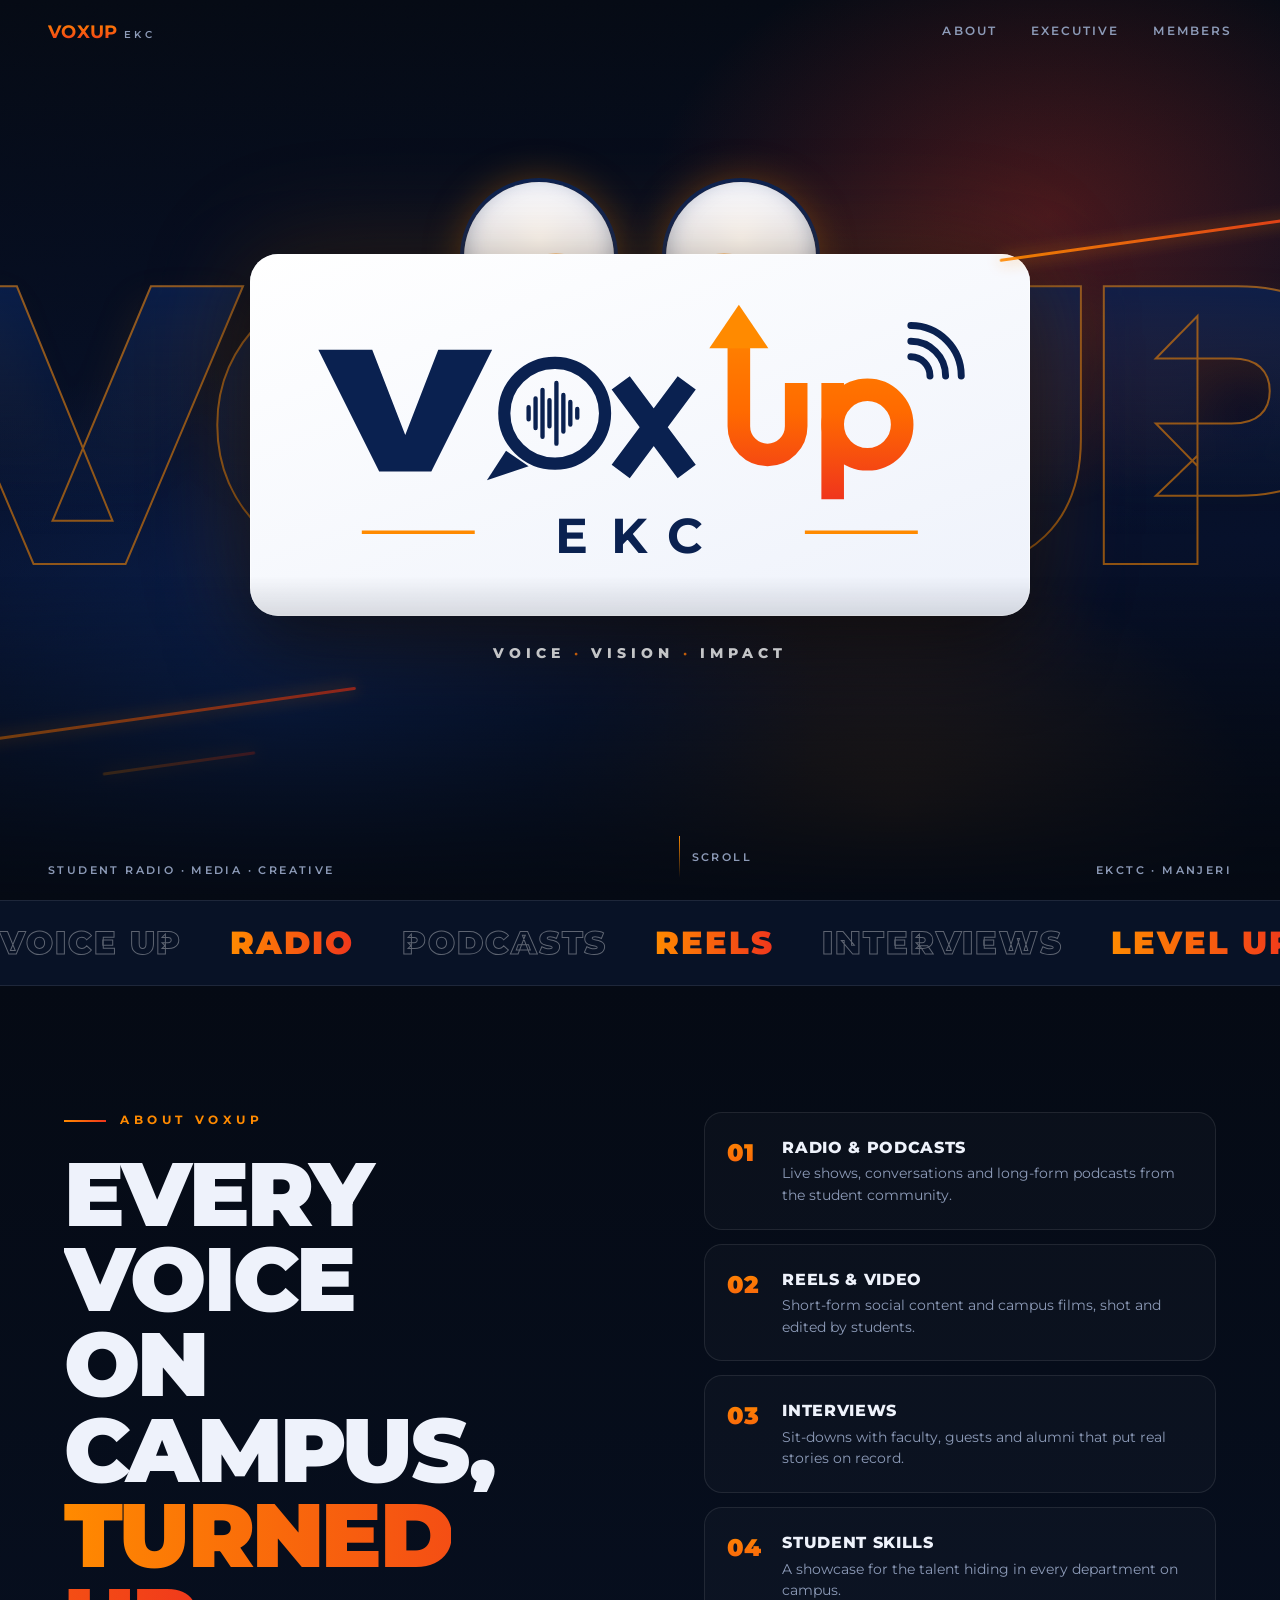
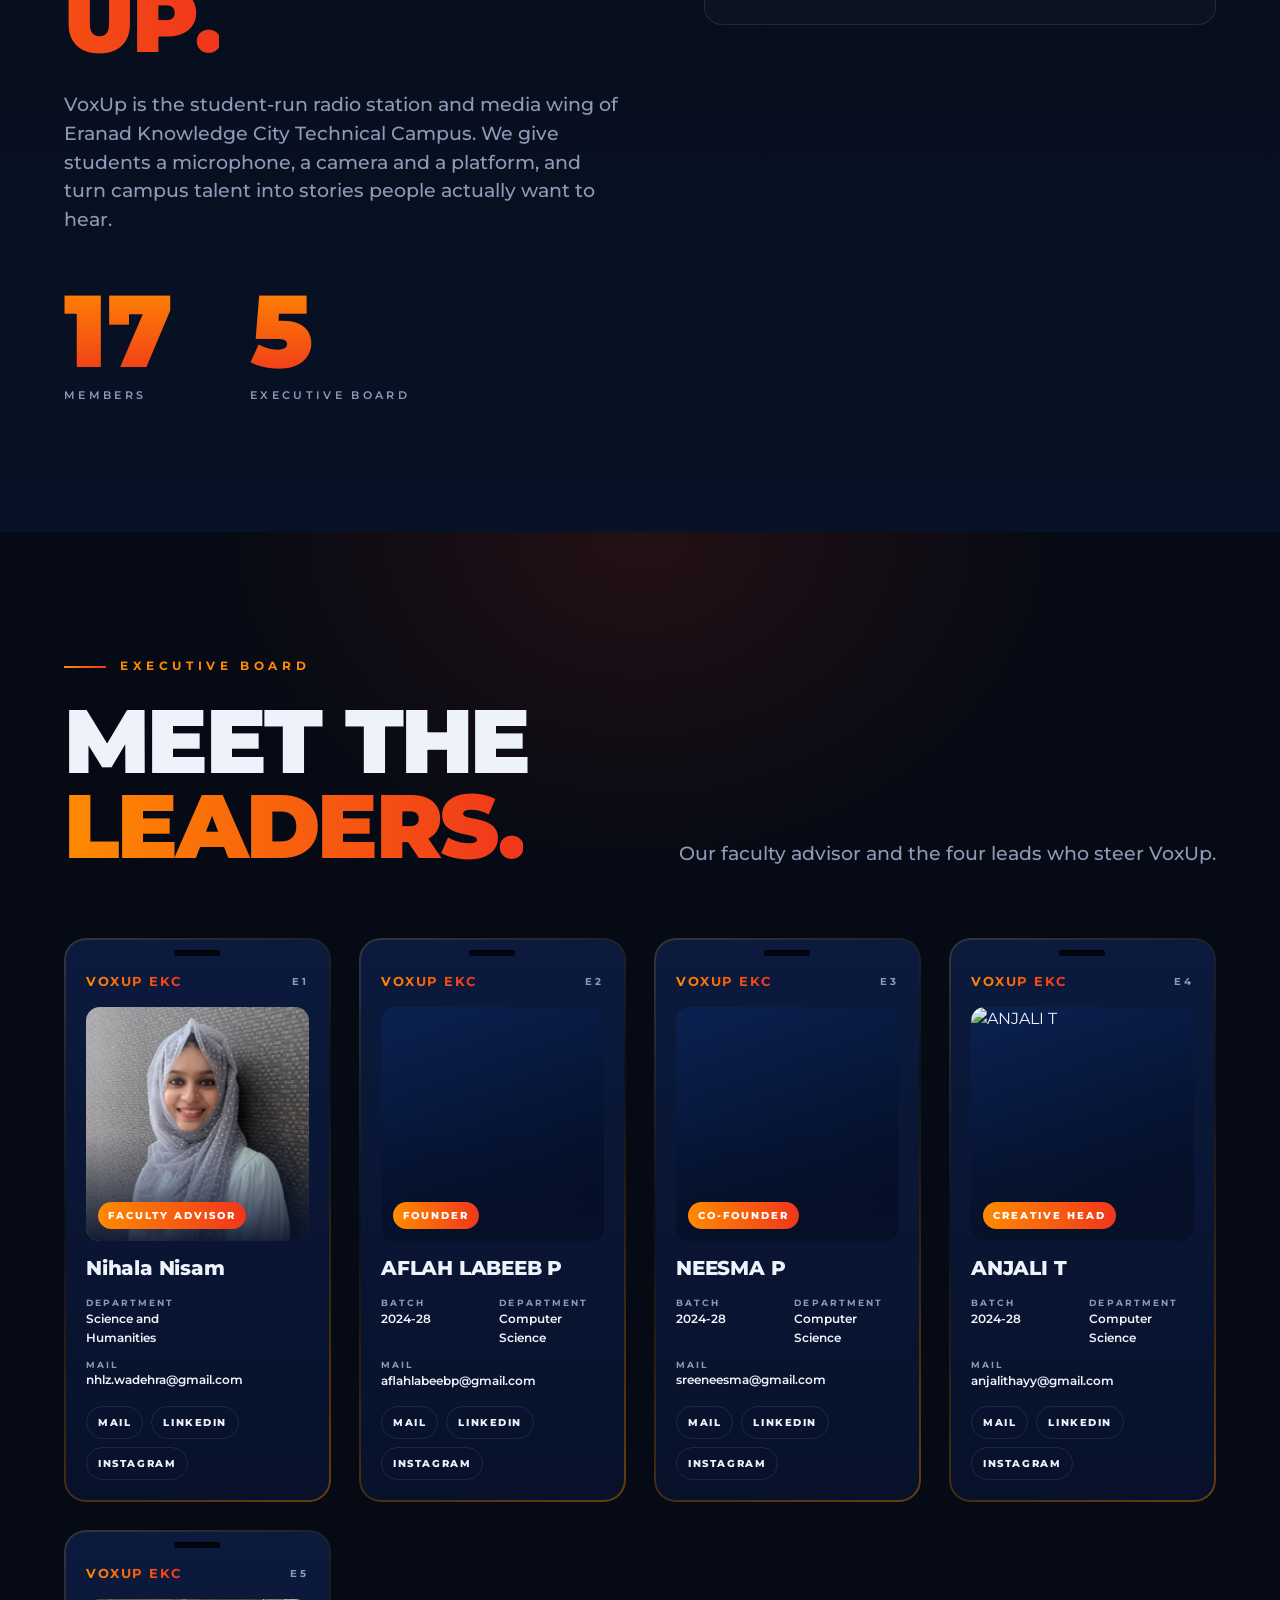
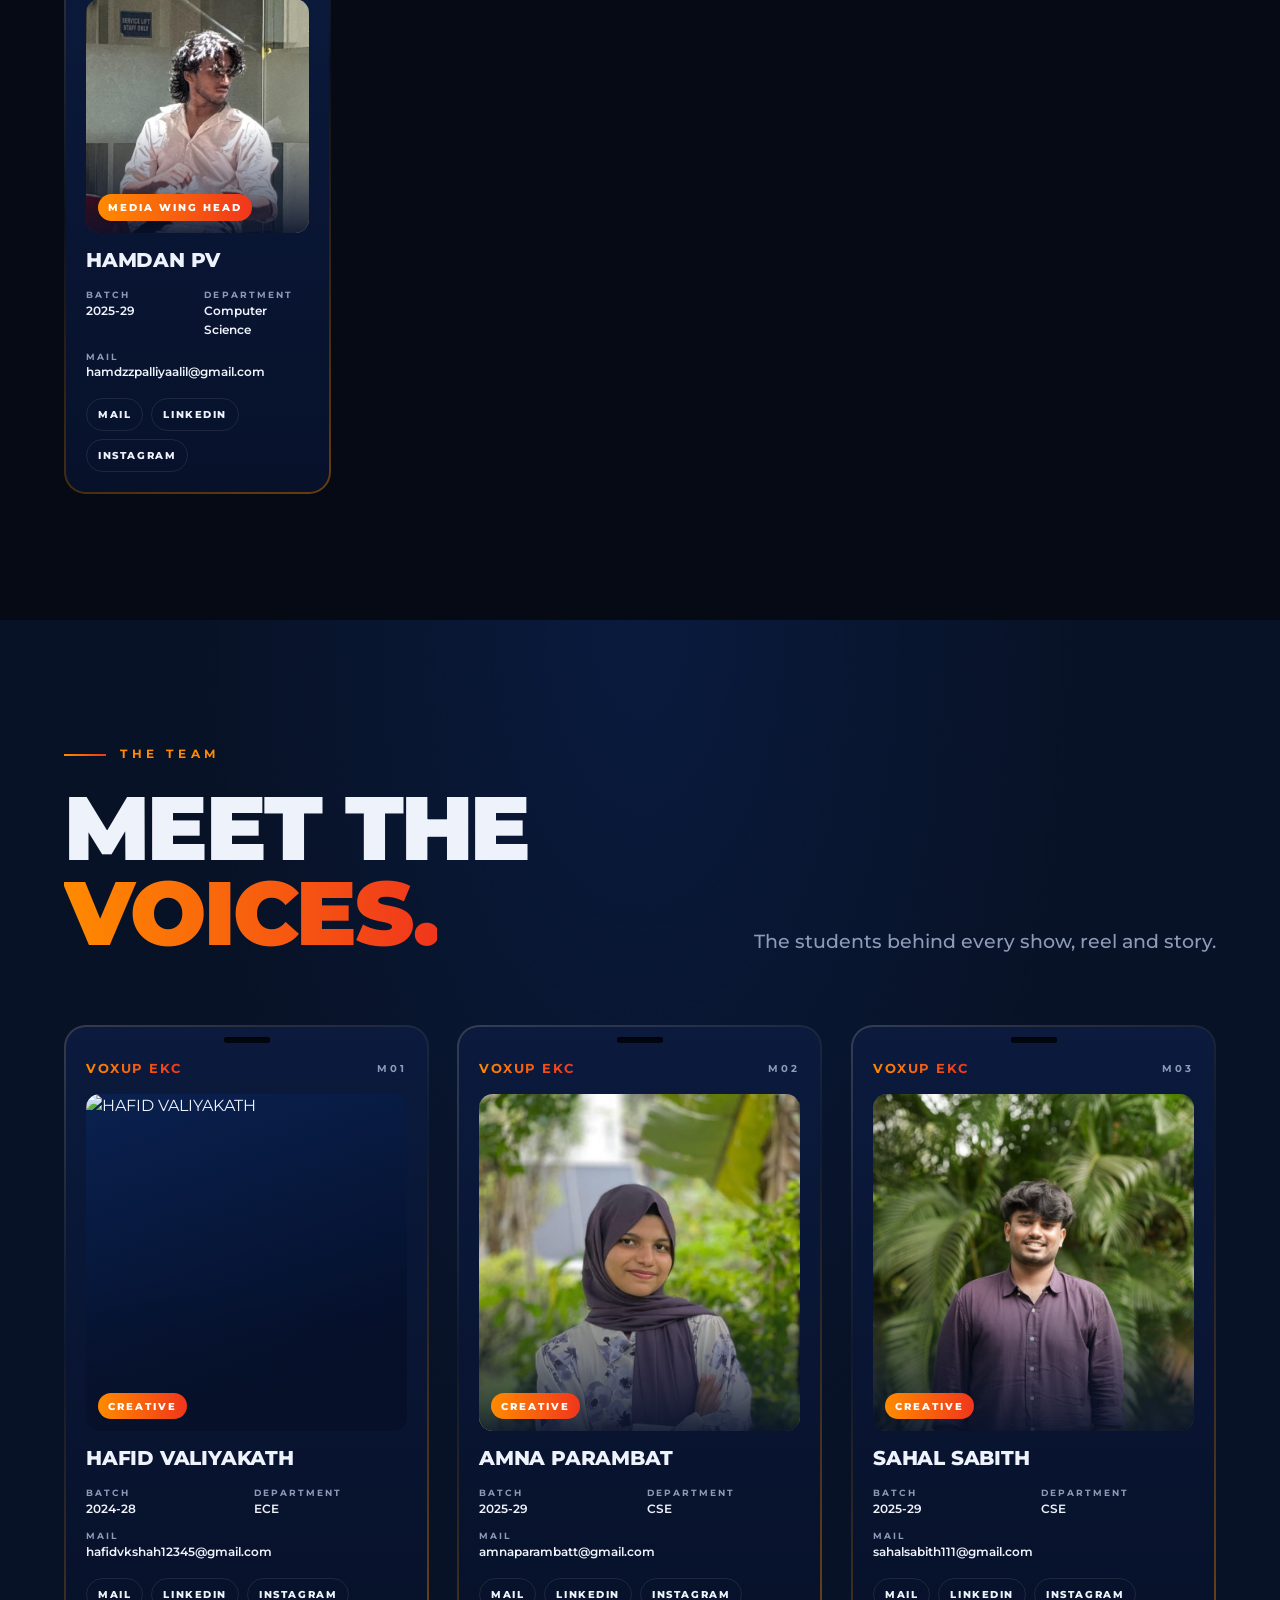
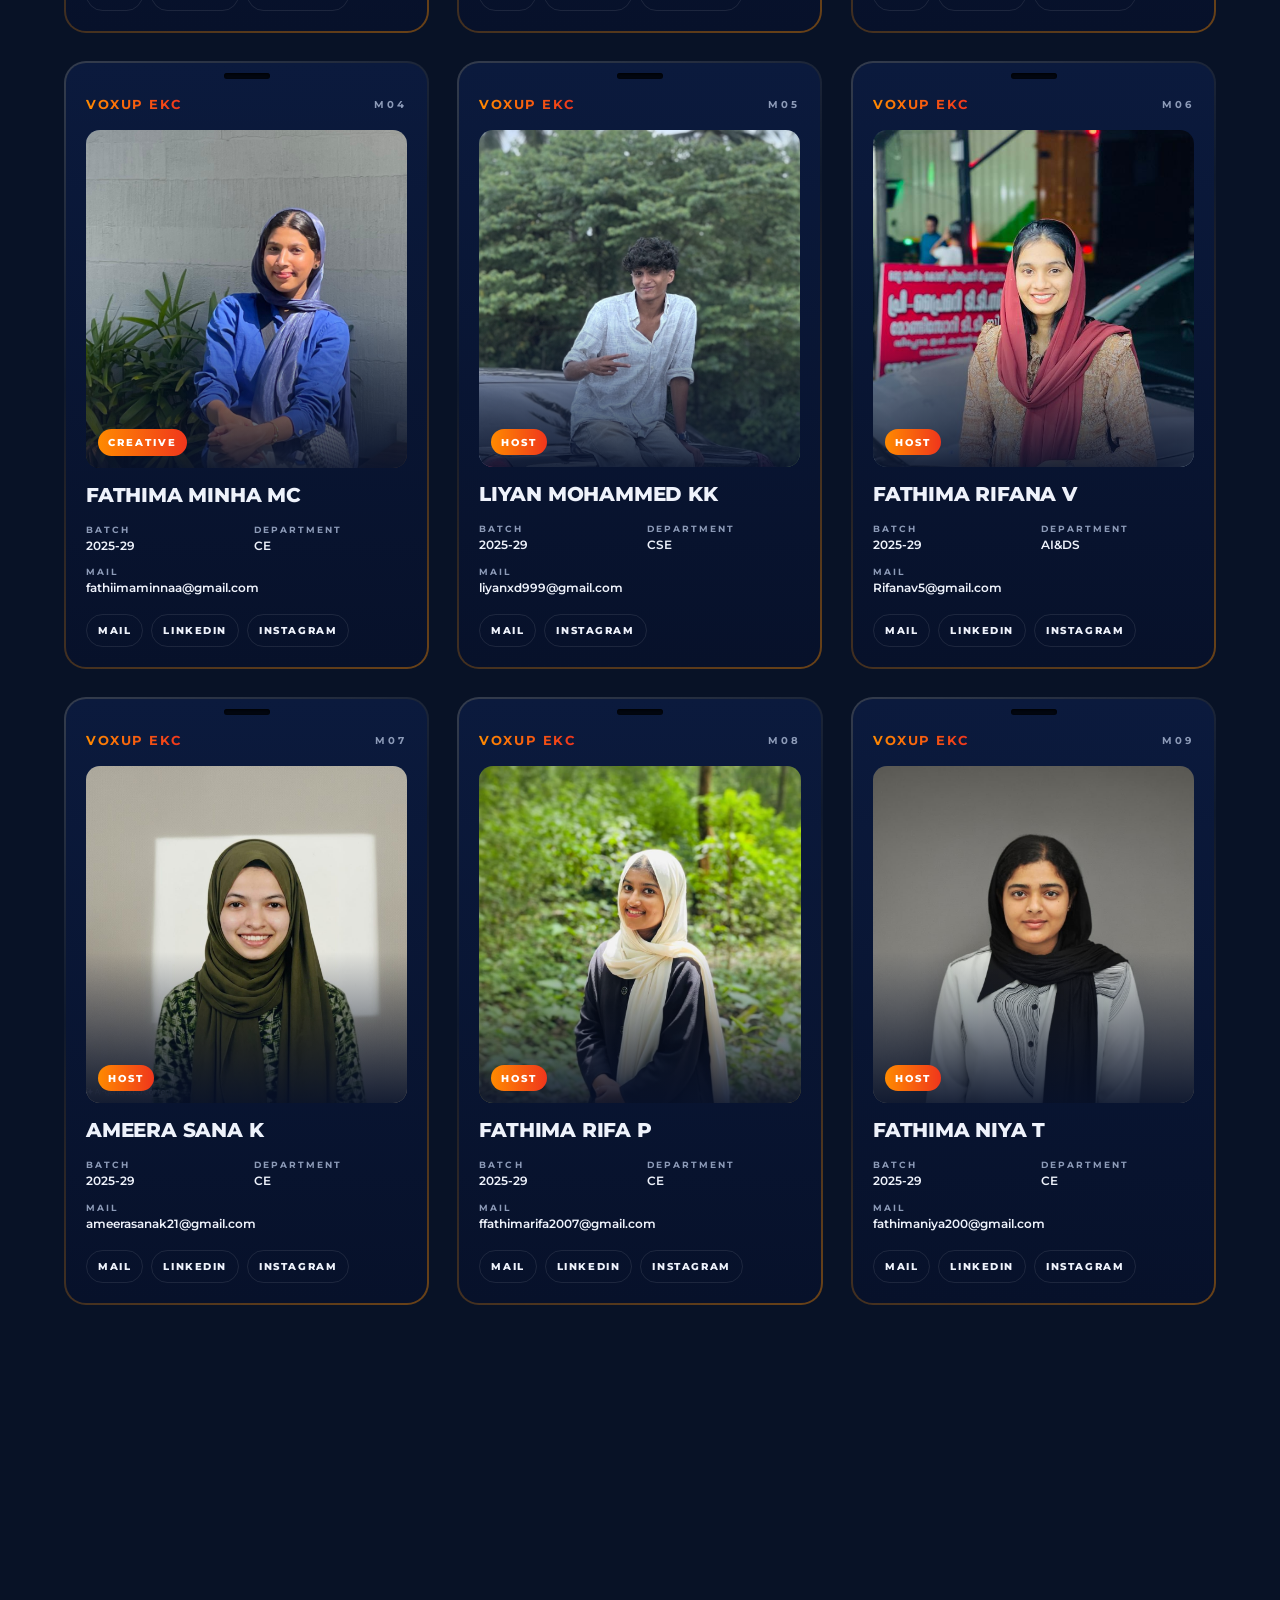
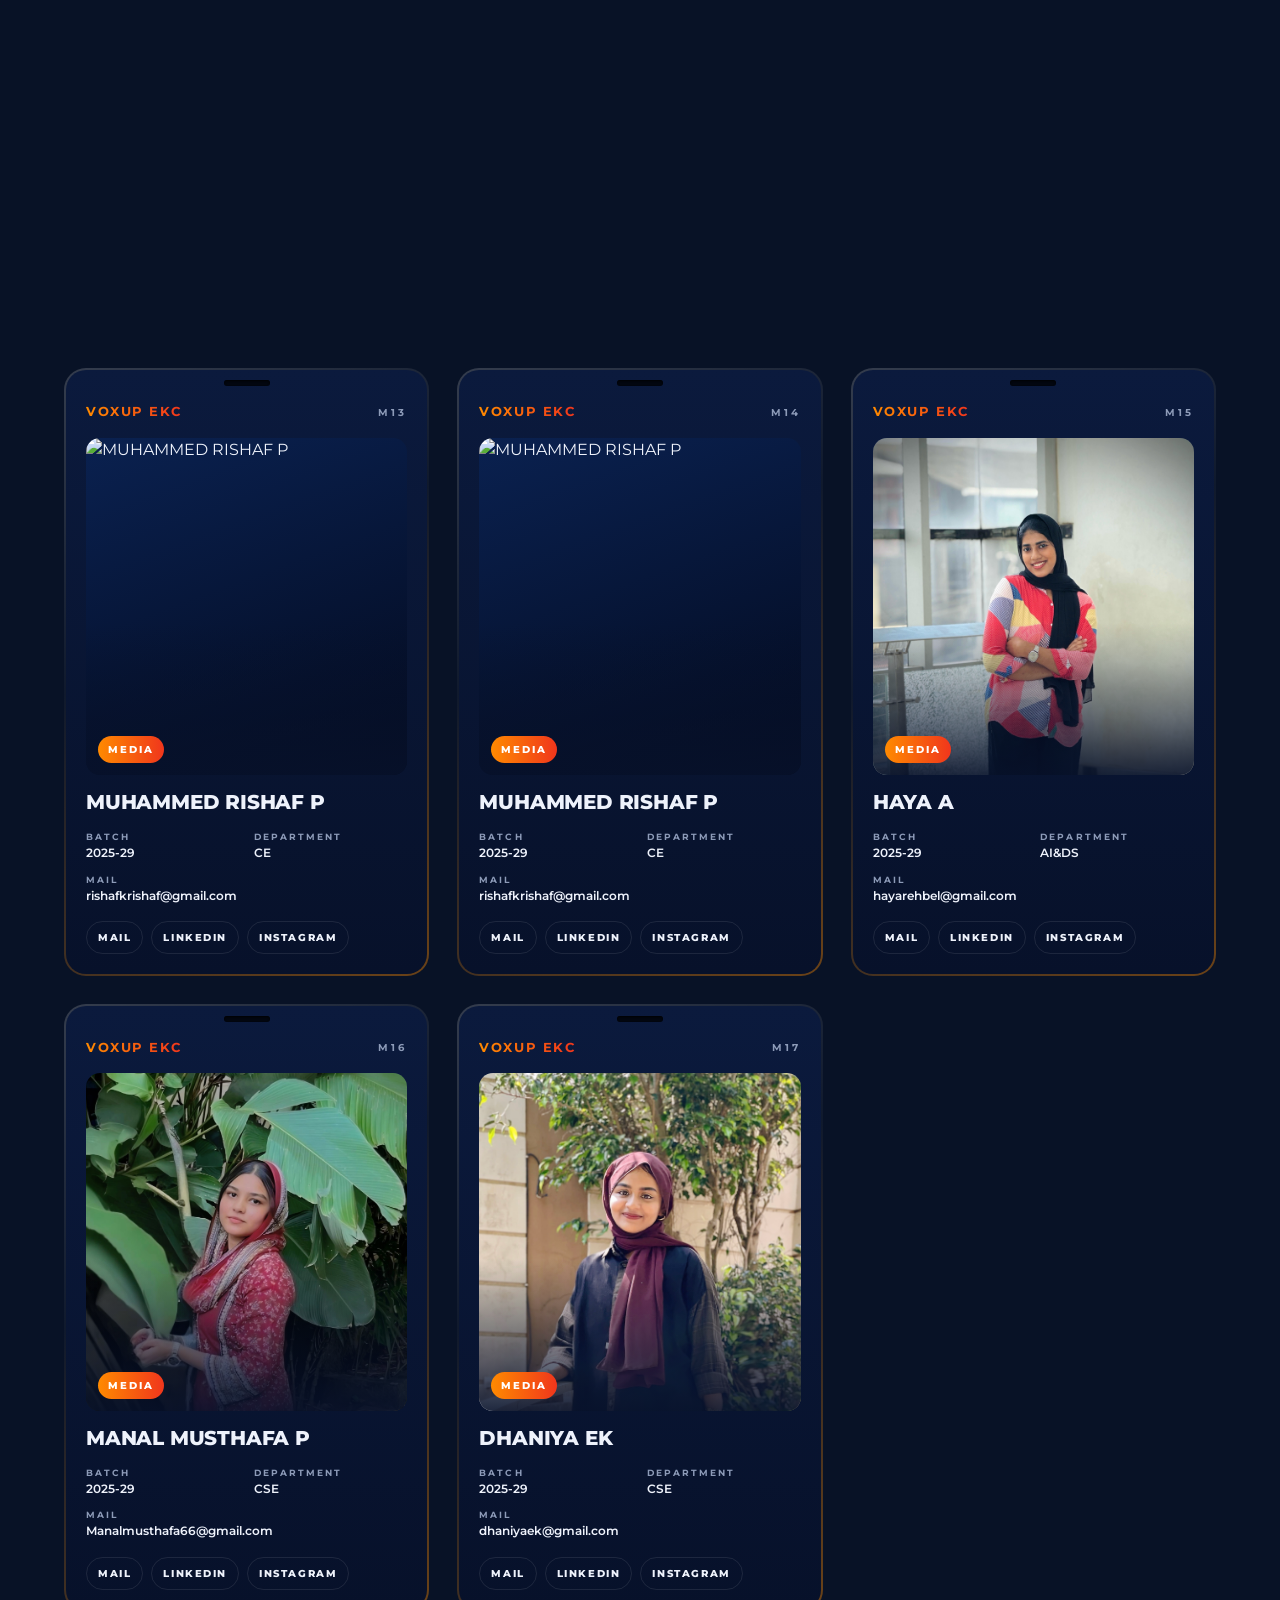
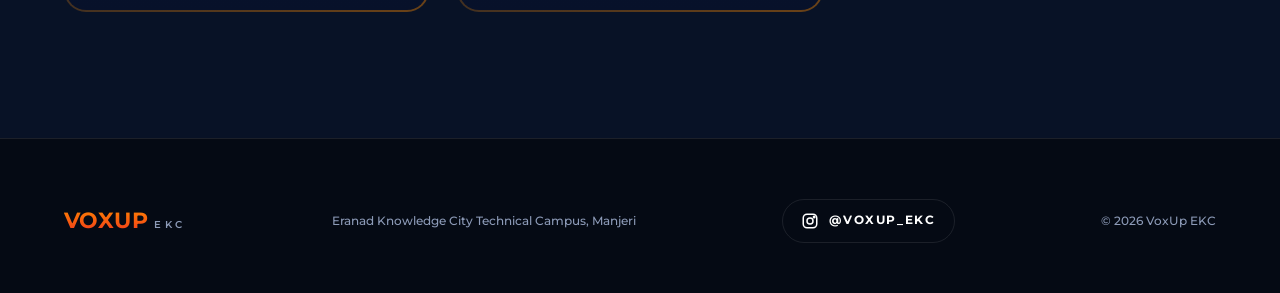
==== commit f662c891: "person page name style" ====
--- a/voxup-team/index.html
+++ b/voxup-team/index.html
@@ -194,6 +194,57 @@
   .links{gap:12px;font-size:.6rem;letter-spacing:.1em}
   .tagline{letter-spacing:.2em}
 }
+/* 3D ID CARD EFFECT */
+.page .card{transform-style:preserve-3d;transform:perspective(900px) rotateX(var(--rx)) rotateY(var(--ry));animation:floaty 6s ease-in-out infinite;will-change:transform}
+@keyframes floaty{50%{translate:0 -10px}}
+.page .card.active{animation:none}
+.page .card .glare,.page .card .holo{position:absolute;inset:0;border-radius:22px;pointer-events:none;z-index:5}
+.page .card .glare{mix-blend-mode:overlay;opacity:var(--go,0);transition:opacity .3s;background:radial-gradient(circle at var(--gx,50%) var(--gy,0%),rgba(255,255,255,.6),transparent 55%)}
+.page .card .holo{mix-blend-mode:color-dodge;opacity:calc(.10 + var(--go,0)*.22);transition:opacity .3s;background:linear-gradient(115deg,transparent 20%,rgba(255,138,0,.55) 35%,rgba(255,255,255,.45) 45%,rgba(60,120,255,.5) 55%,rgba(240,54,28,.5) 65%,transparent 80%);background-size:250% 250%;background-position:var(--gx,50%) var(--gy,50%)}
+.page .card .ph{transform:translate(calc(var(--tx,0)*-8px),calc(var(--ty,0)*-8px)) scale(1.02)}
+.page .card .name{transform:translate(calc(var(--tx,0)*5px),calc(var(--ty,0)*5px))}
+.page .card{box-shadow:calc(var(--tx,0)*-24px) calc(var(--ty,0)*-24px + 30px) 60px rgba(0,0,0,.55),0 0 60px rgba(255,138,0,.12)}
+@media(prefers-reduced-motion:reduce){.page .card{animation:none}}
+
+/* STAGE BACKGROUND + LANYARD */
+.bgfx{display:none!important}
+.page::before{background:radial-gradient(45% 40% at 50% 38%,rgba(20,60,150,.55),transparent 70%),radial-gradient(35% 35% at 85% 15%,rgba(240,54,28,.30),transparent 70%),radial-gradient(40% 35% at 15% 85%,rgba(255,138,0,.22),transparent 70%)}
+.sfx{position:fixed;inset:0;z-index:0;pointer-events:none;overflow:hidden}
+.sfx .beam{position:absolute;top:-8%;width:55vmax;height:125%;margin-left:-27.5vmax;clip-path:polygon(47% 0,53% 0,100% 100%,0 100%);transform-origin:50% 0;mix-blend-mode:screen;opacity:.55;animation:sweep 8s ease-in-out infinite alternate}
+.sfx .b1{left:15%;background:linear-gradient(180deg,rgba(255,138,0,.55),transparent 80%);--a:-28deg;--b:14deg}
+.sfx .b2{left:85%;background:linear-gradient(180deg,rgba(70,130,255,.5),transparent 80%);--a:28deg;--b:-14deg;animation-delay:-3s}
+@keyframes sweep{from{transform:rotate(var(--a))}to{transform:rotate(var(--b))}}
+.sfx .spark{position:absolute;bottom:-12px;border-radius:50%;background:radial-gradient(circle,#ffd08a,#ff8a00 55%,transparent 70%);opacity:0;animation:rise linear infinite}
+@keyframes rise{0%{transform:translateY(0) scale(.6);opacity:0}15%{opacity:.9}100%{transform:translateY(-105vh) translateX(var(--dx)) scale(1.1);opacity:0}}
+.sfx .onair{position:absolute;top:22px;right:18px;display:flex;align-items:center;gap:8px;padding:7px 14px;border:2px solid #ff4a2e;border-radius:9px;color:#ff6a4d;font:800 .66rem 'Montserrat',sans-serif;letter-spacing:.3em;text-shadow:0 0 6px #f0361c,0 0 18px #f0361c;box-shadow:0 0 14px rgba(240,54,28,.65),inset 0 0 12px rgba(240,54,28,.35);animation:flick 5s infinite}
+.sfx .onair i{width:9px;height:9px;border-radius:50%;background:#ff3b30;box-shadow:0 0 10px #ff3b30;animation:blink2 1.1s infinite}
+@keyframes blink2{50%{opacity:.25}}
+@keyframes flick{0%,18%,22%,62%,100%{opacity:1}20%,60%{opacity:.55}}
+.pg-card{transform-origin:50% 0;animation:swing 6s ease-in-out infinite}
+@keyframes swing{0%,100%{rotate:-1.6deg}50%{rotate:1.6deg}}
+.page .card{animation:none!important}
+.page .card::before{content:"";position:absolute;left:50%;bottom:calc(100% - 3px);width:18px;height:70vh;margin-left:-9px;background:linear-gradient(90deg,#c2280f,#ff8a00 50%,#c2280f);box-shadow:0 0 18px rgba(255,138,0,.45);z-index:-1}
+@media(prefers-reduced-motion:reduce){.sfx *,.pg-card{animation:none!important}}
+
+/* PERSON PAGE: giant outlined name behind the card + eyes peeking over it */
+.pv{position:fixed;inset:0;z-index:0;pointer-events:none;overflow:hidden;}
+.pv .bigtext{position:absolute;inset:0;display:flex;align-items:center;justify-content:center}
+.pv .bigtext span{font-family:Montserrat,sans-serif;font-weight:900;font-size:clamp(7rem,31vw,36rem);line-height:.8;letter-spacing:-.05em;white-space:nowrap;
+  color:transparent;-webkit-text-stroke:2px rgba(255,138,0,.55);
+  background:linear-gradient(180deg,rgba(10,33,80,.9),rgba(10,33,80,0) 85%);-webkit-background-clip:text;background-clip:text;
+  transform:translateY(-3vh)}
+@media(max-aspect-ratio:1/1){.pv .bigtext{align-items:flex-start;padding-top:70px}.pv .bigtext span{transform:none}}
+.pv i.ring{position:absolute;left:50%;top:52%;width:62vmin;aspect-ratio:1;border:1.5px solid rgba(255,138,0,.38);border-radius:50%;translate:-50% -50%;scale:.3;opacity:0;animation:pvring 7s infinite cubic-bezier(.2,.8,.2,1)}
+.pv i.ring:nth-child(2){animation-delay:2.3s}
+.pv i.ring:nth-child(3){animation-delay:4.6s}
+@keyframes pvring{0%{scale:.3;opacity:0}15%{opacity:.8}100%{scale:2.6;opacity:0}}
+.pg-card{position:relative;z-index:2}
+.peek{position:absolute;left:50%;bottom:calc(100% - 26px);translate:-50% 0;display:flex;gap:14px;z-index:-1;pointer-events:none}
+.peek .e{position:relative;width:54px;height:62px;border-radius:50%;background:radial-gradient(circle at 50% 38%,#fff,#dbe4f6);box-shadow:0 0 0 4px #0a2150,0 0 26px rgba(255,138,0,.35)}
+.peek .e img{position:absolute;left:50%;top:50%;width:44px;height:44px;margin:-22px 0 0 -22px;transform:translate(calc(var(--gx,0)*14.06%),calc(var(--gy,0)*14.06%));will-change:transform}
+@media(max-aspect-ratio:1/1){.pg-card{padding-top:200px}}
+@media(prefers-reduced-motion:reduce){.pv i.ring{animation:none}}
+
 </style>
 </head>
 <body>
@@ -583,6 +634,132 @@
 addEventListener("hashchange",route);route();
 back.addEventListener("click",home);
 addEventListener("keydown",e=>{if(e.key==="Escape"&&page.classList.contains("show"))home()});
+
+/* 3D ID card effect on the person page */
+(function(){
+  const pg=document.getElementById("page");
+  let card=null;
+  const clamp=v=>Math.max(-1,Math.min(1,v));
+  function tilt(x,y,on){
+    if(!card)return;
+    card.classList.toggle("active",on);
+    card.style.setProperty("--ry",(x*16)+"deg");
+    card.style.setProperty("--rx",(-y*16)+"deg");
+    card.style.setProperty("--tx",x);card.style.setProperty("--ty",y);
+    card.style.setProperty("--gx",((x+1)*50)+"%");
+    card.style.setProperty("--gy",((y+1)*50)+"%");
+    card.style.setProperty("--go",on?1:0);
+  }
+  function attach(){
+    const c=pg.querySelector(".card");
+    if(!c||c===card)return;
+    card=c;
+    ["glare","holo"].forEach(n=>{const d=document.createElement("div");d.className=n;c.appendChild(d)});
+  }
+  new MutationObserver(attach).observe(pg,{childList:true});attach();
+  pg.addEventListener("pointermove",e=>{
+    if(!card)return;
+    const r=card.getBoundingClientRect();
+    tilt(clamp((e.clientX-r.left)/r.width*2-1),clamp((e.clientY-r.top)/r.height*2-1),true);
+  },{passive:true});
+  ["pointerleave","pointerup","pointercancel"].forEach(t=>pg.addEventListener(t,()=>tilt(0,0,false)));
+  addEventListener("deviceorientation",e=>{
+    if(!card||e.gamma==null||!pg.classList.contains("show"))return;
+    tilt(clamp(e.gamma/25),clamp((e.beta-50)/25),true);
+  },{passive:true});
+})();
+
+/* Stage background: spotlights, ON AIR sign, sparks */
+(function(){
+  const pg=document.getElementById("page");
+  function fx(){
+    if(!pg.classList.contains("show")||pg.querySelector(".sfx"))return;
+    const d=document.createElement("div");d.className="sfx";
+    let h='<i class="beam b1"></i><i class="beam b2"></i><div class="onair"><i></i>ON AIR</div>';
+    for(let i=0;i<26;i++){
+      const s=3+Math.random()*6;
+      h+='<b class="spark" style="left:'+(Math.random()*100).toFixed(1)+'%;width:'+s.toFixed(1)+'px;height:'+s.toFixed(1)+'px;--dx:'+((Math.random()-.5)*80).toFixed(0)+'px;animation-duration:'+(6+Math.random()*8).toFixed(1)+'s;animation-delay:'+(-Math.random()*10).toFixed(1)+'s"></b>';
+    }
+    d.innerHTML=h;
+    pg.prepend(d);
+  }
+  new MutationObserver(fx).observe(pg,{childList:true});fx();
+})();
+
+
+/* Person page: giant first name + peeking eyes */
+/* PERSON PAGE: giant name behind the card + eyes peeking over it */
+(function(){
+  const pg=document.getElementById("page");
+  if(!pg)return;
+  const fine=matchMedia("(pointer:fine)"),reduce=matchMedia("(prefers-reduced-motion:reduce)"),port=matchMedia("(max-aspect-ratio:1/1)");
+  const PUPIL="data:image/svg+xml;utf8,<svg xmlns='http://www.w3.org/2000/svg' viewBox='0 0 128 128'><circle cx='64' cy='64' r='50.8' fill='%23ff8a00'/><circle cx='64' cy='64' r='41' fill='%23f0361c' opacity='.55'/><circle cx='64' cy='64' r='33' fill='%23061330'/><circle cx='64' cy='64' r='20' fill='%23000'/><circle cx='47' cy='47' r='9' fill='%23fff' opacity='.92'/></svg>";
+  let tx=0,ty=0,cx=0,cy=0,raf=0,last=0,idle=false;
+  const eyes=()=>[...pg.querySelectorAll(".peek .e")];
+  const pupils=()=>[...pg.querySelectorAll(".peek img")];
+  function write(){pupils().forEach(p=>{p.style.setProperty("--gx",cx.toFixed(4));p.style.setProperty("--gy",cy.toFixed(4))})}
+  function step(t){
+    if(!pg.classList.contains("show")){raf=0;last=0;return}
+    const dt=Math.min(64,t-(last||t));last=t;
+    if(idle){const a=t/11000*Math.PI*2;tx=Math.cos(a)*.5;ty=Math.sin(a)*.5}
+    const k=1-Math.exp(-dt/95);
+    cx+=(tx-cx)*k;cy+=(ty-cy)*k;write();
+    if(!idle&&Math.abs(tx-cx)<.0005&&Math.abs(ty-cy)<.0005){raf=0;last=0;return}
+    raf=requestAnimationFrame(step);
+  }
+  function start(){if(!raf)raf=requestAnimationFrame(step)}
+  function onMove(e){
+    if(reduce.matches||idle||!pg.classList.contains("show"))return;
+    const es=eyes();if(es.length<2)return;
+    const a=es[0].getBoundingClientRect(),b=es[1].getBoundingClientRect();
+    const mx=(a.left+a.width/2+b.left+b.width/2)/2,my=(a.top+a.height/2+b.top+b.height/2)/2;
+    const dx=e.clientX-mx,dy=e.clientY-my,d=Math.hypot(dx,dy);
+    if(d<=6)return;
+    tx=dx/d;ty=dy/d;start();
+  }
+  function mode(){
+    cancelAnimationFrame(raf);raf=0;last=0;
+    if(reduce.matches){idle=false;tx=ty=cx=cy=0;write();return}
+    idle=!fine.matches;
+    if(idle&&pg.classList.contains("show"))start();
+  }
+  function wordText(){
+    const n=(pg.querySelector(".name")||{}).textContent||"";
+    const r=(pg.querySelector(".role")||{}).textContent||"VOXUP";
+    const w=(/to be added/i.test(n)||!n.trim()?r:n).trim().split(/\s+/)[0].toUpperCase();
+    return w.replace(/[<>&]/g,"");
+  }
+  function fitWord(){
+    const s=pg.querySelector(".pv .bigtext span");if(!s)return;
+    s.style.fontSize="";                       /* start from the exact old size */
+    const vw=innerWidth,maxW=vw*1.04;          /* long names: shrink so they still fit the screen */
+    const w=s.getBoundingClientRect().width;
+    if(w>maxW)s.style.fontSize=(parseFloat(getComputedStyle(s).fontSize)*maxW/w).toFixed(1)+"px";
+  }
+  function build(){
+    if(!pg.classList.contains("show"))return;
+    const card=pg.querySelector(".card");if(!card)return;
+    if(!pg.querySelector(".pv")){
+      const w=wordText();
+      const d=document.createElement("div");d.className="pv";d.setAttribute("aria-hidden","true");
+      d.innerHTML='<i class="ring"></i><i class="ring"></i><div class="bigtext"><span>'+w+'</span></div>';
+      pg.prepend(d);fitWord();
+    }
+    if(!card.querySelector(".peek")){
+      const p=document.createElement("div");p.className="peek";p.setAttribute("aria-hidden","true");
+      p.innerHTML='<span class="e"><img alt="" src="'+PUPIL+'"></span><span class="e"><img alt="" src="'+PUPIL+'"></span>';
+      card.appendChild(p);
+      cx=cy=0;write();
+      if(idle)start();
+    }
+  }
+  new MutationObserver(build).observe(pg,{childList:true});
+  addEventListener("pointermove",onMove,{passive:true});
+  fine.addEventListener("change",mode);reduce.addEventListener("change",mode);port.addEventListener("change",fitWord);
+  mode();build();
+  if(document.fonts&&document.fonts.load){document.fonts.load('900 100px Montserrat').then(fitWord).catch(()=>{})}
+})();
+
 </script>
 </body>
 </html>
